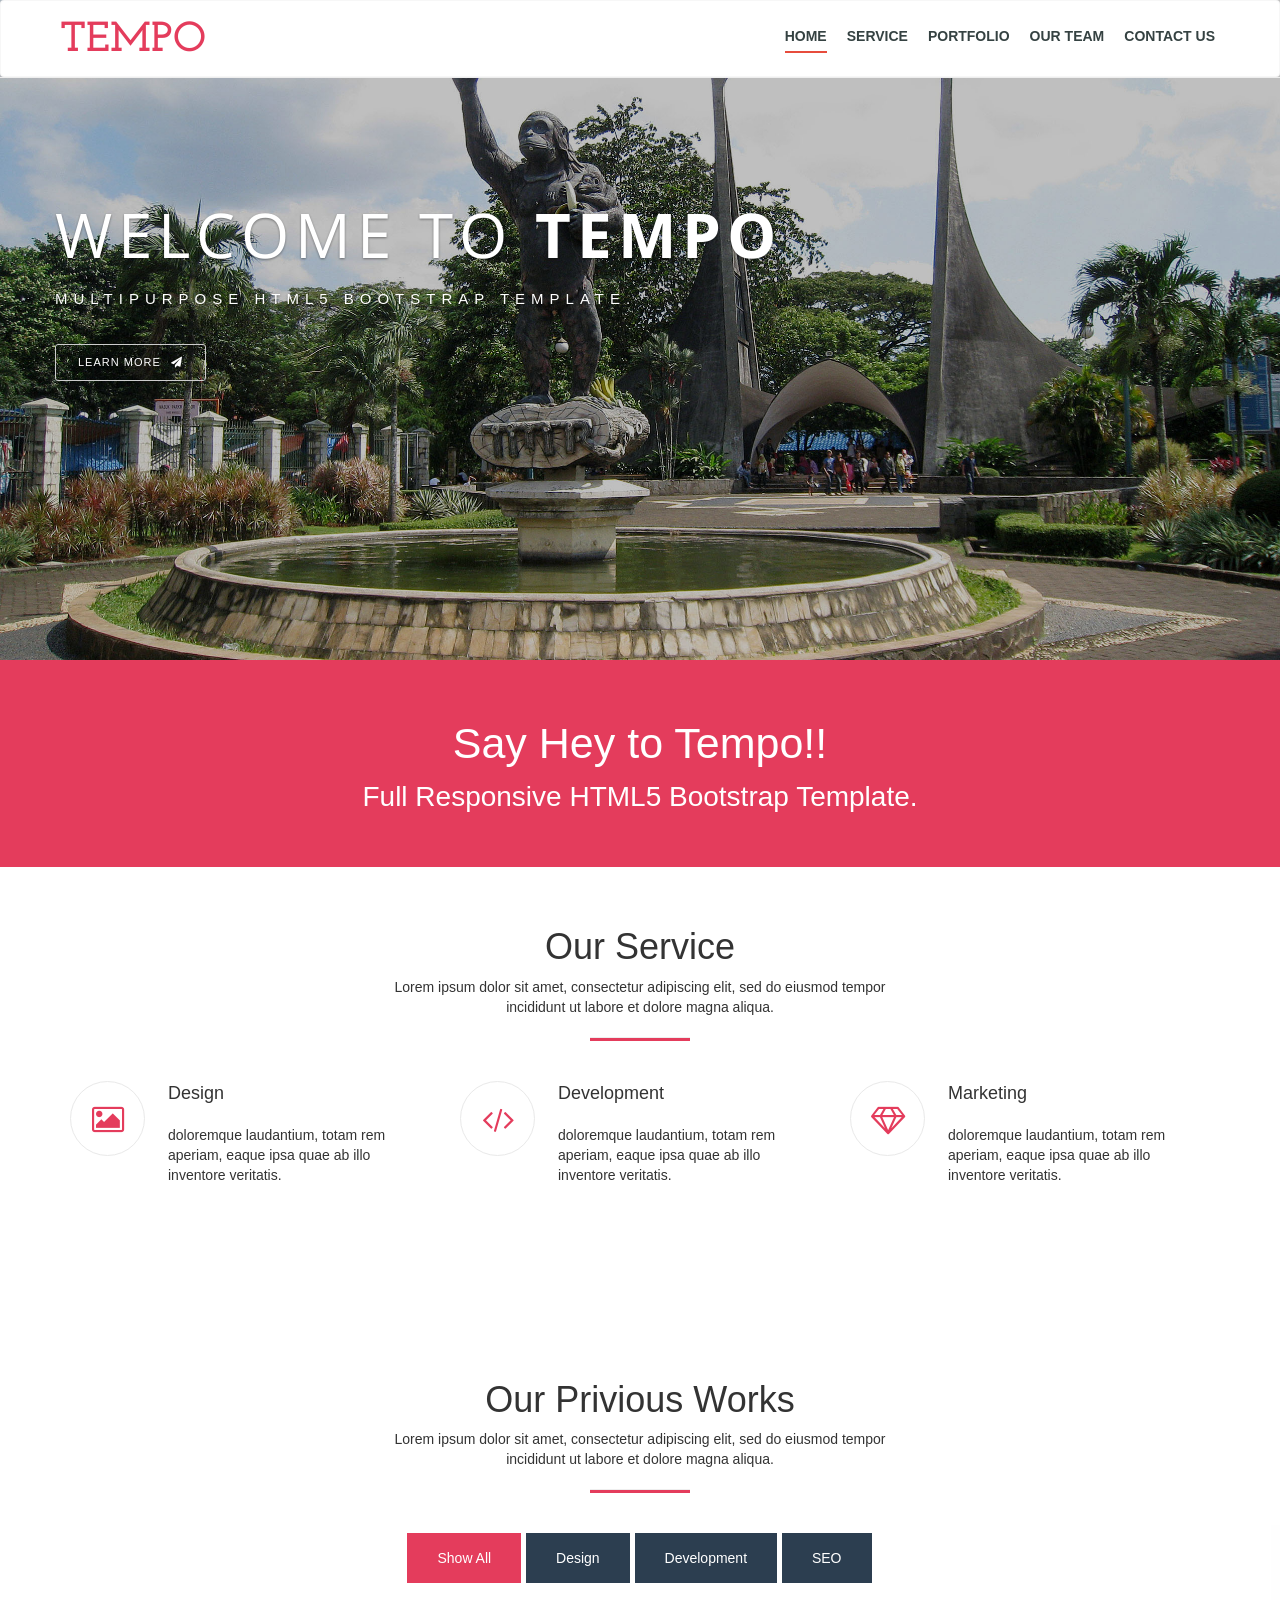
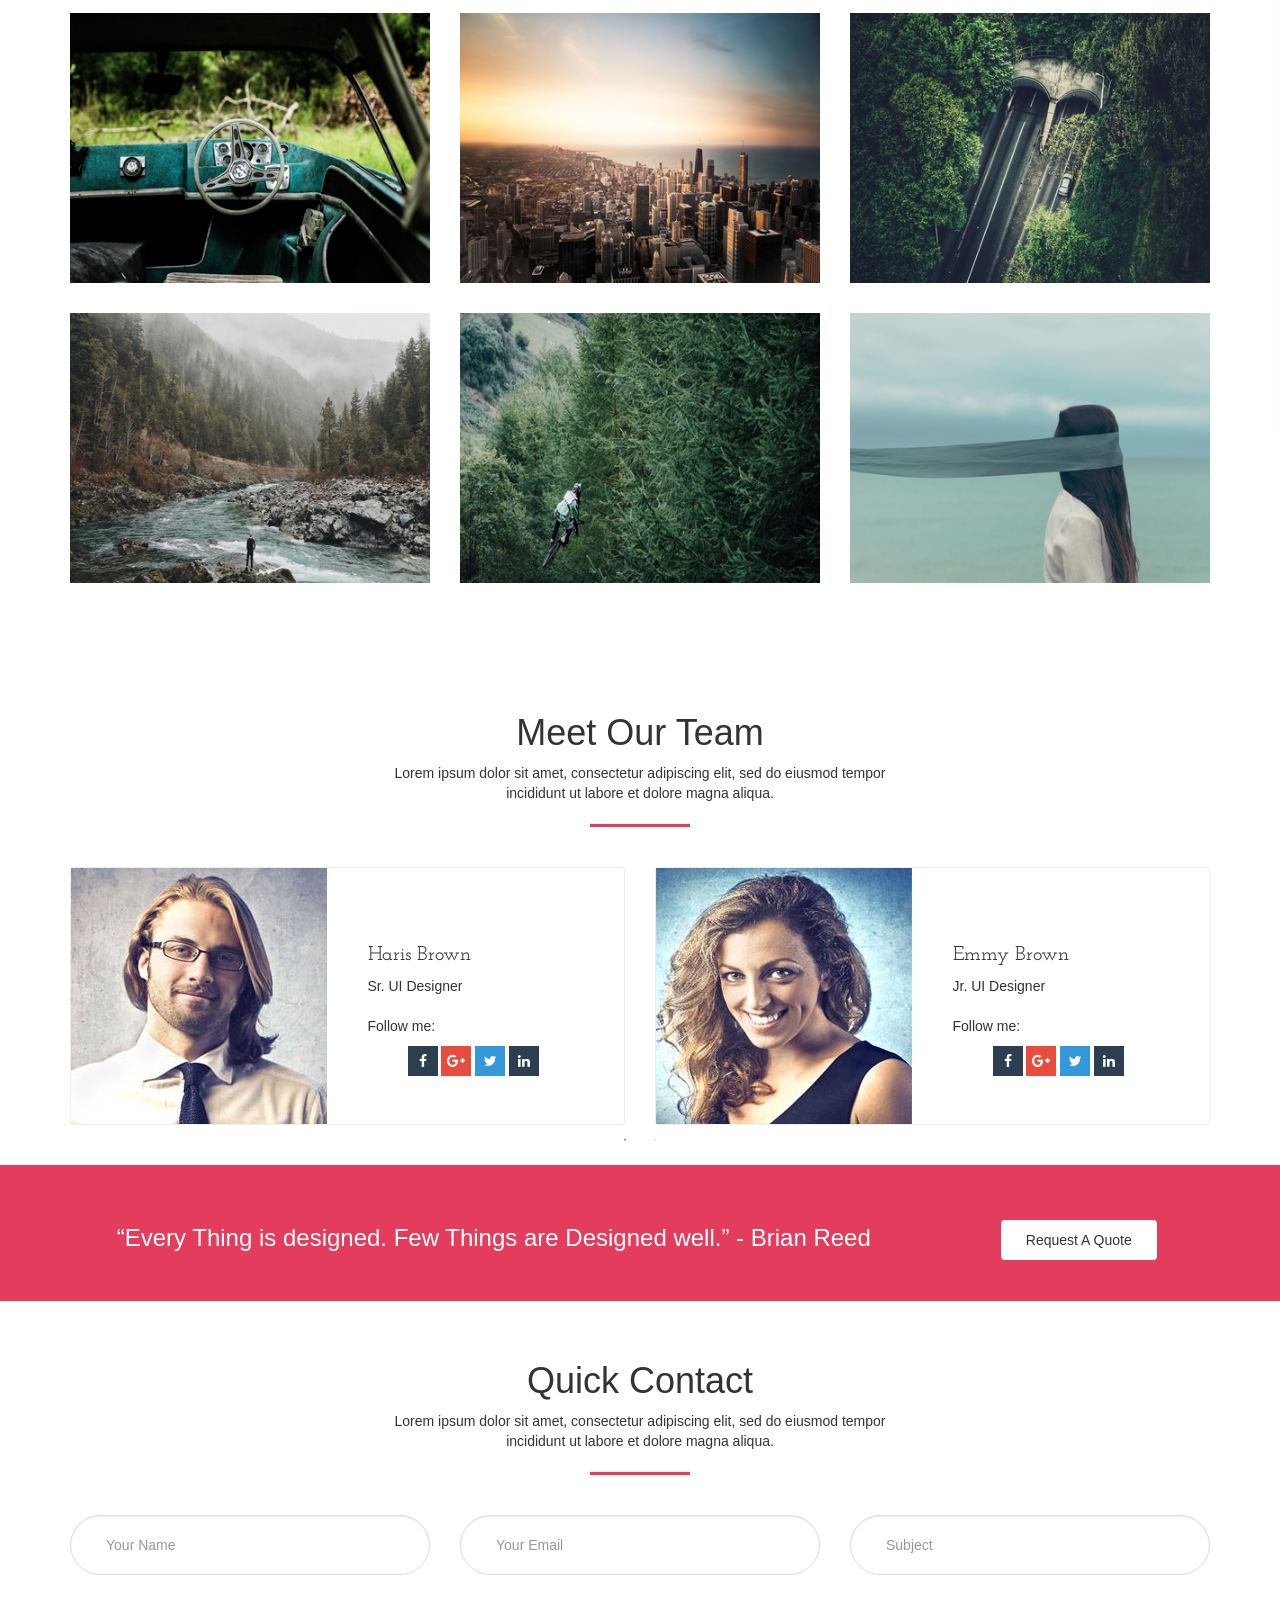
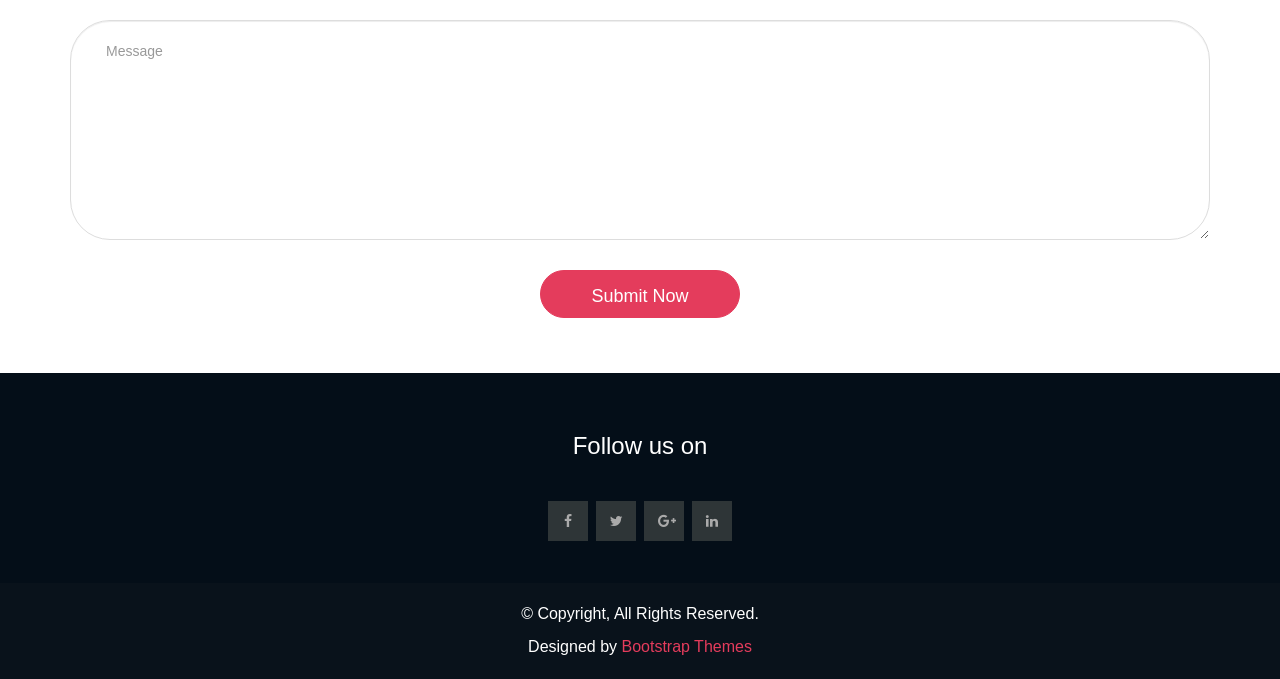
==== assets/tempo/index.html @ b0439528 "nambah banyak" ====
<!DOCTYPE html>
<html lang="en" class=" js no-touch">
<head>
  <title>Tempo | HTML5 Responsive Bootstrap Template</title>
  <meta charset="utf-8">
  <meta name="viewport" content="width=device-width, initial-scale=1">
  <link rel="stylesheet" href="css/bootstrap.min.css">
  <link rel="stylesheet" type="text/css" href="css/font-awesome.min.css">
  <link href='https://fonts.googleapis.com/css?family=Open+Sans:300,600|Raleway:600,300|Josefin+Slab:400,700,600italic,600,400italic' rel='stylesheet' type='text/css'>
  <link rel="stylesheet" type="text/css" href="css/slick-team-slider.css"/>
  <link rel="stylesheet" type="text/css" href="css/style.css">
  <!-- =======================================================
        Theme Name: Tempo
        Theme URL: https://bootstrapmade.com/tempo-free-onepage-bootstrap-theme/
        Author: BootstrapMade.com
        Author URL: https://bootstrapmade.com
    ======================================================= -->
</head>
<body>
	<!--HEADER START-->
	<div class="main-navigation navbar-fixed-top">
		<nav class="navbar navbar-default">
			<div class="container">
			<div class="navbar-header">
			  <button type="button" class="navbar-toggle" data-toggle="collapse" data-target="#myNavbar">
			    <span class="icon-bar"></span>
			    <span class="icon-bar"></span>
			    <span class="icon-bar"></span>
			  </button>
			  <a class="navbar-brand" href="index.html">Tempo</a>
			</div>
			<div class="collapse navbar-collapse" id="myNavbar">
			  <ul class="nav navbar-nav navbar-right">
			    <li class="active"><a href="#banner">Home</a></li>
			    <li><a href="#service">Service</a></li>
			    <li><a href="#portfolio">Portfolio</a></li>
			    <li><a href="#about">Our Team</a></li>
			    <li><a href="#contact">Contact Us</a></li>
			  </ul>
			</div>
		  </div>
		</nav>
	</div>
	<!--HEADER END-->

	<!--BANNER START-->
	<div id="banner" class="section-padding">
		<div class="container">
			<div class="row">
				<div class="jumbotron">
				  <h1 class="small">Welcome To <span class="bold">Tempo</span></h1>
				  <p class="big">Multipurpose HTML5 Bootstrap template.</p>
				  <a href="#" class="btn btn-banner">Learn More<i class="fa fa-send"></i></a>
				</div>
			</div>
		</div>
	</div>
	<!--BANNER END-->

	<!--CTA1 START-->
	<div class="cta-1">
		<div class="container">
			<div class="row text-center white">
				<h1 class="cta-title">Say Hey to Tempo!!</h1>
				<p class="cta-sub-title">Full Responsive HTML5 Bootstrap Template.</p>
			</div>
		</div>
	</div>
	<!--CTA1 END-->

	<!--SERVICE START-->
	<div id="service" class="section-padding">
		<div class="container">
			<div class="row">
				<div class="page-title text-center">
					<h1>Our Service</h1>
					<p>Lorem ipsum dolor sit amet, consectetur adipiscing elit, sed do eiusmod tempor <br>incididunt ut labore et dolore magna aliqua. </p>
					<hr class="pg-titl-bdr-btm"></hr>
				</div>
				<div class="col-md-4">
					<div class="service-box">
						<div class="service-icon"><i class="fa fa-picture-o"></i></div>
						<div class="service-text">
							<h3>Design</h3>
							<p> doloremque laudantium, totam rem aperiam, eaque ipsa quae ab illo inventore veritatis.</p>
						</div>
					</div>
				</div>
				<div class="col-md-4">
					<div class="service-box">
						<div class="service-icon"><i class="fa fa fa-code"></i></div>
						<div class="service-text">
							<h3>Development</h3>
							<p> doloremque laudantium, totam rem aperiam, eaque ipsa quae ab illo inventore veritatis.</p>
						</div>
					</div>
				</div>
				<div class="col-md-4">
					<div class="service-box">
						<div class="service-icon"><i class="fa fa-diamond"></i></div>
						<div class="service-text">
							<h3>Marketing</h3>
							<p> doloremque laudantium, totam rem aperiam, eaque ipsa quae ab illo inventore veritatis.</p>
						</div>
					</div>
				</div>
			</div>
		</div>
	</div>
	<!--SERVICE END-->

	<!--PORTFOLIO START-->
	<div id="portfolio" class="section-padding">
		<div class="container">
			<div class="row">
				<div class="page-title text-center">
					<h1>Our Privious Works</h1>
					<p>Lorem ipsum dolor sit amet, consectetur adipiscing elit, sed do eiusmod tempor <br>incididunt ut labore et dolore magna aliqua. </p>
					<hr class="pg-titl-bdr-btm"></hr>
				</div>
				<div class="port-sec">
					<div class="col-md-12 fil-btn text-center">
							<div class="filter wrk-title active" data-filter="all">Show All</div>
							<div class="filter wrk-title" data-filter=".category-1">Design</div>
							<div class="filter wrk-title" data-filter=".category-2">Development</div>
							<div class="filter wrk-title lst-cld" data-filter=".category-3">SEO</div>
					</div>
					<div id="Container">
								<div class="filimg mix category-1 category-3 col-md-4 col-sm-4 col-xs-12" data-myorder="2">
									<img src="img/fea1.jpg" class="img-responsive"> 
								</div>
								<div class="filimg mix category-2 col-md-4 col-sm-4 col-xs-12" data-myorder="4">
									<img src="img/fea2.jpg" class="img-responsive">
								</div>
								<div class="filimg mix category-1 col-md-4 col-sm-4 col-xs-12" data-myorder="1">
									<img src="img/fea3.jpg" class="img-responsive">								</div>
								<div class="filimg mix category-2 category-3 col-md-4 col-sm-4 col-xs-12" data-myorder="8">
									<img src="img/fea4.jpg" class="img-responsive">								</div>
								<div class="filimg mix category-2 col-md-4 col-sm-4 col-xs-12" data-myorder="8">
									<img src="img/fea5.jpg" class="img-responsive">
								</div>
								<div class="filimg mix category-2 category-3 col-md-4 col-sm-4 col-xs-12" data-myorder="8">
									<img src="img/fea6.jpg" class="img-responsive">
								</div>
					</div>
				</div>
			</div>
		</div>
	</div>
	<!--PORTFOLIO END-->

	<!--TEAM START-->
	<div id="about" class="section-padding">
		<div class="container">
			<div class="row">
				<div class="page-title text-center">
					<h1>Meet Our Team</h1>
					<p>Lorem ipsum dolor sit amet, consectetur adipiscing elit, sed do eiusmod tempor <br>incididunt ut labore et dolore magna aliqua. </p>
					<hr class="pg-titl-bdr-btm"></hr>
				</div>
				<div class="autoplay">
					<div class="col-md-6">
						<div class="team-info">
							<div class="img-sec">
								<img src="img/agent1.jpg" class="img-responsive">
							</div>
							<div class="fig-caption">
								<h3>Haris Brown</h3>
								<p class="marb-20">Sr. UI Designer</p>
								<p>Follow me:</p>
								<ul class="team-social">
									<li class="bgblue-dark"><a href="#"><i class="fa fa-facebook"></i></a></li>
								    <li class="bgred"><a href="#"><i class="fa fa-google-plus"></i></a></li>
								    <li class="bgblue-light"><a href="#"><i class="fa fa-twitter"></i></a></li>
								    <li class="bgblue-dark"><a href="#"><i class="fa fa-linkedin"></i></a></li>
								</ul>
							</div>
						</div>
					</div>
					<div class="col-md-6">
						<div class="team-info">
							<div class="img-sec">
								<img src="img/agent2.jpg" class="img-responsive">
							</div>
							<div class="fig-caption">
								<h3>Emmy Brown</h3>
								<p class="marb-20">Jr. UI Designer</p>
								<p>Follow me:</p>
								<ul class="team-social">
									<li class="blue-dark"><a href="#"><i class="fa fa-facebook"></i></a></li>
								    <li class="red"><a href="#"><i class="fa fa-google-plus"></i></a></li>
								    <li class="blue-light"><a href="#"><i class="fa fa-twitter"></i></a></li>
								    <li class="blue-dark"><a href="#"><i class="fa fa-linkedin"></i></a></li>
								</ul>
							</div>
						</div>
					</div>
					<div class="col-md-6">
						<div class="team-info">
							<div class="img-sec">
								<img src="img/agent3.jpg" class="img-responsive">
							</div>
							<div class="fig-caption">
								<h3>Iain Dante</h3>
								<p class="marb-20">Jr. UI Designer</p>
								<p>Follow me:</p>
								<ul class="team-social">
									<li class="blue-dark"><a href="#"><i class="fa fa-facebook"></i></a></li>
								    <li class="red"><a href="#"><i class="fa fa-google-plus"></i></a></li>
								    <li class="blue-light"><a href="#"><i class="fa fa-twitter"></i></a></li>
								    <li class="blue-dark"><a href="#"><i class="fa fa-linkedin"></i></a></li>
								</ul>
							</div>
						</div>
					</div>
					<div class="col-md-6">
						<div class="team-info">
							<div class="img-sec">
								<img src="img/agent4.jpg" class="img-responsive">
							</div>
							<div class="fig-caption">
								<h3>Kate Haris</h3>
								<p class="marb-20">Jr. UI Designer</p>
								<p>Follow me:</p>
								<ul class="team-social">
									<li class="blue-dark"><a href="#"><i class="fa fa-facebook"></i></a></li>
								    <li class="red"><a href="#"><i class="fa fa-google-plus"></i></a></li>
								    <li class="blue-light"><a href="#"><i class="fa fa-twitter"></i></a></li>
								    <li class="blue-dark"><a href="#"><i class="fa fa-linkedin"></i></a></li>
								</ul>
							</div>
						</div>
					</div>
				</div>
			</div>
		</div>
	</div>
	<!--TEAM END-->
    
	<!--CTA2 START-->
	<div class="cta2">
		<div class="container">
			<div class="row white text-center">
				<h3 class="wd75 fnt-24">“Every Thing is designed. Few Things are Designed well.” - Brian Reed</h3>
				<p class="cta-sub-title"></p>
				<a href="#" class="btn btn-default">Request A Quote</a>
			</div>
		</div>
	</div>
	<!--CTA2 END-->

	<!--CONTACT START-->
	<div id="contact" class="section-padding">
		<div class="container">
			<div class="row">
				<div class="page-title text-center">
					<h1>Quick Contact</h1>
					<p>Lorem ipsum dolor sit amet, consectetur adipiscing elit, sed do eiusmod tempor <br>incididunt ut labore et dolore magna aliqua. </p>
					<hr class="pg-titl-bdr-btm"></hr>
				</div>
                <div id="sendmessage">Your message has been sent. Thank you!</div>
                <div id="errormessage"></div>
                
				<div class="form-sec">
                	<form action="" method="post" role="form" class="contactForm">
                    	<div class="col-md-4 form-group">
                            <input type="text" name="name" class="form-control text-field-box" id="name" placeholder="Your Name" data-rule="minlen:4" data-msg="Please enter at least 4 chars" />
                            <div class="validation"></div>
                        </div>
                        <div class="col-md-4 form-group">
                            <input type="email" class="form-control text-field-box" name="email" id="email" placeholder="Your Email" data-rule="email" data-msg="Please enter a valid email" />
                            <div class="validation"></div>
                        </div>
                        <div class="col-md-4 form-group">
                            <input type="text" class="form-control text-field-box" name="subject" id="subject" placeholder="Subject" data-rule="minlen:4" data-msg="Please enter at least 8 chars of subject" />
                            <div class="validation"></div>
                        </div>
                        <div class="col-md-12 form-group">
                            <textarea class="form-control text-field-box" name="message" rows="5" data-rule="required" data-msg="Please write something for us" placeholder="Message"></textarea>
                            <div class="validation"></div>
            
                            <button class="button-medium" id="contact-submit" type="submit" name="contact">Submit Now</button>
                        </div>
                    </form>
                </div>
			</div>
		</div>
	</div>
	<!--CONTACT END-->

	<!--FOOTER START-->
	<footer class="footer section-padding">
		<div class="container">
			<div class="row">
				<div style="visibility: visible; animation-name: zoomIn;" class="col-sm-12 text-center wow zoomIn">
					<h3>Follow us on</h3>
					<div class="footer_social">
						<ul>
							<li><a class="f_facebook" href="#"><i class="fa fa-facebook"></i></a></li>
							<li><a class="f_twitter" href="#"><i class="fa fa-twitter"></i></a></li>
							<li><a class="f_google" href="#"><i class="fa fa-google-plus"></i></a></li>
							<li><a class="f_linkedin" href="#"><i class="fa fa-linkedin"></i></a></li>
						</ul>
					</div>																
				</div><!--- END COL -->
			</div><!--- END ROW -->
		</div><!--- END CONTAINER -->
	</footer>
	<!--FOOTER END-->
	<div class="footer-bottom">
		<div class="container">
			<div style="visibility: visible; animation-name: zoomIn;" class="col-md-12 text-center wow zoomIn">
				<div class="footer_copyright">
					<p> © Copyright, All Rights Reserved.</p>					
					<div class="credits">
                        <!-- 
                            All the links in the footer should remain intact. 
                            You can delete the links only if you purchased the pro version.
                            Licensing information: https://bootstrapmade.com/license/
                            Purchase the pro version with working PHP/AJAX contact form: https://bootstrapmade.com/buy/?theme=Tempo
                        -->
                        Designed by <a href="https://bootstrapmade.com/">Bootstrap Themes</a>
                    </div>
				</div>
			</div>
		</div>
	</div>
  	<script src="js/jquery.min.js"></script>
  	<script src="js/jquery.easing.min.js"></script>
  	<script src="js/bootstrap.min.js"></script>
  	<script src="js/jquery.mixitup.js" type="text/javascript"></script>
	<script type="text/javascript" src="js/slick.min.js"></script>
	<script type="text/javascript" src="js/custom.js"></script>
    <script src="contactform/contactform.js"></script>
    
</body>
</html>
---- assets/tempo/css/style.css ----
/*
    Theme Name: Tempo
    Theme URL: https://bootstrapmade.com/tempo-free-onepage-bootstrap-theme/
    Author: BootstrapMade.com
    Author URL: https://bootstrapmade.com
*/

/**************************************
link & button
**************************************/
.white
{
	color:#fff !important;
}
h1.cta-title
{
	font-size: 43px;
}
h1
{
	font-size: 36px;
}
/**************************************
Header
**************************************/
.section-padding
{
	padding: 40px 0px;
}
.main-navigation
{
    border-bottom: 1px solid #eee;
}
.navbar-default {
    background-color: #fff;
    border-color: rgba(231, 231, 231, 0.33);
    padding: 20px 0px;
}

.navbar-default .navbar-nav > .active > a, .navbar-default .navbar-nav > .active > a:focus, .navbar-default .navbar-nav > .active > a:hover {
    color: #354242;
    background-color: #fff;
}
.navbar-nav {
    padding-top: 5px;
}

.navbar-default .navbar-nav > .active > a,.navbar-default .navbar-nav > li > a:hover, .navbar-default .navbar-nav > li > a:focus
{
	border-bottom: 2px solid #E74C3C;
    outline: none;
}
.navbar {
	min-height: inherit;
	margin-bottom: 0px;
}
.navbar-brand {
	height: inherit;
	font-family: 'Josefin Slab', serif;
	font-weight: 700;
	text-transform: uppercase;
	padding: 5px;
    font-size: 42px;
    margin-top: 5px;
}

.navbar-default .navbar-brand {
    color: #e43c5c;
}

.navbar-default .navbar-nav > li > a {
	color: #354242;
	font-weight: 600;
	text-transform: uppercase;
	margin: 0px 10px;
	padding-bottom: 5px;
	font-size: 14px;
}
.nav > li > a
{
	padding: 0px;
}
.jumbotron
{
    background-color: transparent;
    padding-top: 150px;
}

.jumbotron2
{
    background-color: transparent;
    padding-top: 100px;
}

.jumbotron p.big
{
    line-height: 21px;
    border-width: 0px;
    margin: 0px;
    padding: 0px;
    letter-spacing: 6px;
    font-size: 15px;
    color: #fff;
    text-transform: uppercase;
    font-weight: 400;
    color: #ffffff;
    -webkit-filter: drop-shadow(0 1px 1px rgba(0, 0, 0, 0.4));
    -moz-filter: drop-shadow(0 1px 1px rgba(0, 0, 0, 0.4));
    -ms-filter: drop-shadow(0 1px 1px rgba(0, 0, 0, 0.4));
    filter: drop-shadow(0 1px 1px rgba(0, 0, 0, 0.4));
    padding-top: 10px;
}
a.btn-banner {
    border: 1px solid #cdcdcd;
    padding: 12px 22px;
    line-height: 0px;
    border-radius: 3px;
    font-family: 'Montserrat', sans-serif;
    font-weight: 400;
    font-size: 11px;
    text-transform: uppercase;
    color: #ffffff;
    letter-spacing: 1px;
    display: inline-block;
    margin-top: 35px;
}
a.btn-banner i
{
    padding-left: 10px;
}
a.btn-banner:hover, a.btn-banner:focus
{
    background-color: #e43c5c;
    color: #fff;
    border-color: #E74C3C;
    display: inline-block;
}
.bold
{
    font-weight: bold;
}
.bor-btm
{
    width: 100px;
    height: 1px;
    background-color: #ddd;
    margin-bottom: 85px;
}
.jumbotron h1.small
{
    line-height: 88px;
    border-width: 0px;
    margin: 0px;
    padding: 0px;
    font-family: 'Open Sans', sans-serif;
    font-size: 62px;
    letter-spacing: 6px;
    text-transform: uppercase;
    font-weight: 400;
    color: #ffffff;
    -webkit-filter: drop-shadow(0 1px 1px rgba(0, 0, 0, 0.4));
    -moz-filter: drop-shadow(0 1px 1px rgba(0, 0, 0, 0.4));
    -ms-filter: drop-shadow(0 1px 1px rgba(0, 0, 0, 0.4));
    filter: drop-shadow(0 1px 1px rgba(0, 0, 0, 0.4));
}
.container .jumbotron, .container-fluid .jumbotron {
    padding-right: 60px;
    padding-left: 0px;
}
.bgblue-dark
{
    background-color: #2C3E50;
}
.bgblue-light
{
    background-color: #3498DB;
}
.bgred
{
    background-color: #E74C3C;
}
.wrk-title
{
    cursor: pointer;
}
.cta-1, .cta2
{
	background-color: #e43c5c;
	padding: 40px 0px;
}
p.cta-sub-title
{
	font-size: 28px;
}
.pg-titl-bdr-btm
{
	width: 100px;
	height: 3px;
	background-color: #e43c5c;
}
.service-box {
    margin: 0 0 60px;
    display: inline-block;
}
.service-box .service-icon {
    width: 75px;
    height: 75px;
    border-radius: 50px;
    overflow: hidden;
    border: 1px solid #e9e9e9;
    line-height: 75px;
    text-align: center;
    color: #e43c5c;
    font-size: 30px;
    margin-right: 23px;
    float: left;
    -webkit-transition: all 0.5s ease 0s;
    -moz-transition: all 0.5s ease 0s;
    -ms-transition: all 0.5s ease 0s;
    transition: all 0.5s ease 0s;
}
.service-box .service-text {
    width: 70%;
    float: left;
    margin-bottom: 20px;
}
.service-box .service-text h3 {
    margin: 0 0 20px 0;
    padding: 0 0 0 0;
    font-size: 18px;
    line-height: 24px;
    color: #333333;
    font-weight: 400;
    -webkit-transition: all 0.5s ease 0s;
    -moz-transition: all 0.5s ease 0s;
    -ms-transition: all 0.5s ease 0s;
    transition: all 0.5s ease 0s;
}
.page-title
{
	margin-bottom: 40px;
}
#portfolio
{
	background-color: RGBA(236, 240, 241, 0.04);
}
#Container .mix{
	display: none;
}
.fil-btn
{
	margin-bottom: 30px;
}
.filter
{
	background-color: #2C3E50;
	color: #fff;
	padding: 15px 30px;
	border-right: 1px solid #fff;
	display: inline-block;
	position: relative;
}
.filimg
{
	margin-bottom: 30px;
}
.fil-btn .active
{
	background-color: #e43c5c;
}
.img-sec, .fig-caption
{
	width: 50%;
	float: left;
}
.team-info
{
	border: 1px solid rgba(204, 204, 204, 0.33);
	float: left;
	width: 100%;
	border-radius: 3px;
}
.fig-caption
{
	padding: 56px 20px 0px;
}
.fig-caption h3
{
	font-size: 20px;
	font-family: 'Josefin Slab', serif;
}
.fig-caption p
{
	font-size: 14px;
}
.team-social li
{
	display: inline-block;
}
.team-social li
{
	width: 30px;
	height: 30px;
	line-height: 30px;
	text-align: center;
}
.team-social li a
{
	color: #fff;
}
.blue-light{
	background-color: #3498DB;
}
.blue-dark
{
	background-color: #2C3E50;
}
.red
{
	background-color: #E74C3C;
}
.marb-20
{
	margin-bottom: 20px;
}
.wd75
{
	width: 75%;
	float: left;
}
.cta2 a
{
margin-top: 5px;
}
.fnt-24
{
	font-size: 24px;
}

/* Contact Form */ 
.text-field-box {
    background: #fff;
    border: 1px solid #ddd;
    border-radius: 40px;
    height: 60px;
    line-height: 60px;
    text-align: left;
    color: #666;
    font-size: 14px;
    padding: 0 35px;
    margin-bottom: 30px;
    width: 100%;
    outline: none;
    appearance: none;
    -webkit-appearance: none;
}
.form-sec textarea {
    height: 220px;
}

.validation {
    color: red;
    display:none;
    margin: 0 0 20px;
    font-weight:400;
    font-size:13px;
}

#sendmessage {
    color: green;
    border:1px solid green;
    display:none;
    text-align:center;
    padding:15px;
    font-weight:600;
    margin-bottom:15px;
}

#errormessage {
    color: red;
    display:none;
    border:1px solid red;
    text-align:center;
    padding:15px;
    font-weight:600;
    margin-bottom:15px;
}

#sendmessage.show, #errormessage.show, .show {
	display:block;
}

.button-medium {
    background: #e43c5c;
    border-radius: 40px;
    color: #ffffff;
    cursor: pointer;
    display: block;
    font-family: "Montserrat", sans-serif;
    font-size: 18px;
    font-weight: 400;
    height: 48px;
    line-height: 48px;
    margin: 0 auto;
    overflow: hidden;
    text-align: center;
    width: 200px;
    -webkit-appearance: none;
    -moz-appearance: none;
    appearance: none;
    border: 1px solid #e43c5c;
    box-shadow: none;
    outline: none;
    -webkit-transition: all 0.5s ease 0s;
    -moz-transition: all 0.5s ease 0s;
    -ms-transition: all 0.5s ease 0s;
    transition: all 0.5s ease 0s;
}
.footer {
    background-color: #040E18;
}
.footer h3 {
    color: #fff;
    padding-bottom: 30px;
}
.footer_social ul {
    list-style: outside none none;
    margin: 0;
    padding: 0;
}
.footer_social ul li {
    margin: 2px;
    display: inline-block;
}
.footer_social ul li a {
    background: #2e3537 none repeat scroll 0 0;
    border: 1px solid #2e3537;
    box-shadow: 0 0 0 7px transparent;
    color: #aaa;
    display: block;
    font-size: 14px;
    height: 40px;
    line-height: 21px;
    padding: 9px 13px;
    -webkit-transition: all 0.4s ease 0s;
    transition: all 0.4s ease 0s;
    width: 40px;
}
.footer-bottom {
    background: #09121B;
    padding: 20px 0;
}
.footer_copyright {
    color: #fff;
    font-size: 16px;
    margin-bottom: 0;
}
.footer_copyright a {
    color: #e43c5c;
}
#banner
{
    background: url('../img/banner-bg.jpg') no-repeat;
    background-size: cover;
    min-height: 660px;
}
.cta2 .btn-default,.cta2 .btn-default:hover,.cta2 .btn-default:focus
{
    padding: 10px 25px;
    background-color: #fff;
    border: 0px;
}
/**************************************
cta
**************************************/
/** media queries**/
@media (min-width: 480px) and (max-width: 1023px) {
    .img-sec, .fig-caption {
    width: 100%;
    float: left;
}
.fig-caption {
    padding: 56px 20px 20px;
}
}
@media (min-width: 451px) and (max-width: 768px) {
.filter {
    padding: 5px 18px;
    margin-bottom: 3px;
}
.wd75
{
    width: 100%;
}
.fig-caption {
    padding: 56px 20px 20px;
}
}
@media (min-width: 301px) and (max-width: 450px) {
.filter {
    padding: 3px 14px;
    margin-bottom: 3px;
}
.jumbotron
{
    padding-right: 30px;
    padding-left: 30px;
}
.fig-caption {
    padding: 13px 20px 0px;
}
.team-social li {
    width: 20px;
    height: 20px;
    line-height: 20px;
    text-align: center;
}
.fig-caption h3 {
    font-size: 19px;
    font-family: 'Josefin Slab', serif;
}
.wd75
{
    width: 100%;
}
.service-box .service-text h3
{
    padding-top: 15px;
}
.jumbotron h1.small {
    font-size: 44px;
}
h1.cta-title {
    font-size: 30px;
}
p.cta-sub-title {
    font-size: 20px;
}
.button-medium {
    font-size: 15px;
    height: 40px;
    line-height: 40px;
    width: 150px;
}
.jumbotron
{
    padding: 90px 0px 0px 20px !important;
}
}
.footer_copyright a
{
    text-decoration: none;
}
@media (min-width: 100px) and (max-width: 300px) {
.filter {
    padding: 3px 14px;
    margin-bottom: 3px;
}
.img-sec, .fig-caption {
    width: 100%;
    float: left;
}
.fig-caption {
    padding: 56px 20px 20px;
}
.jumbotron h1.small {
    font-size: 44px;
}
h1.cta-title {
    font-size: 30px;
}
p.cta-sub-title {
    font-size: 20px;
}
.button-medium {
    font-size: 15px;
    height: 40px;
    line-height: 40px;
    width: 150px;
}
.jumbotron
{
    padding: 90px 0px 0px 20px !important;
}
.service-box .service-text h3 {
    padding-top: 15px;
}
.navbar-default .navbar-nav > .active > a, .navbar-default .navbar-nav > li > a{
    text-align: center;
}
}
@media (min-width: 300px) and (max-width: 768px) {
.navbar-default .navbar-nav > .active > a, .navbar-default .navbar-nav > li > a{
    text-align: center;
    border: 0px;
}
.navbar-default .navbar-nav > li > a:hover
{
    border: 0px;
}
}
/**************************************
form element
**************************************/
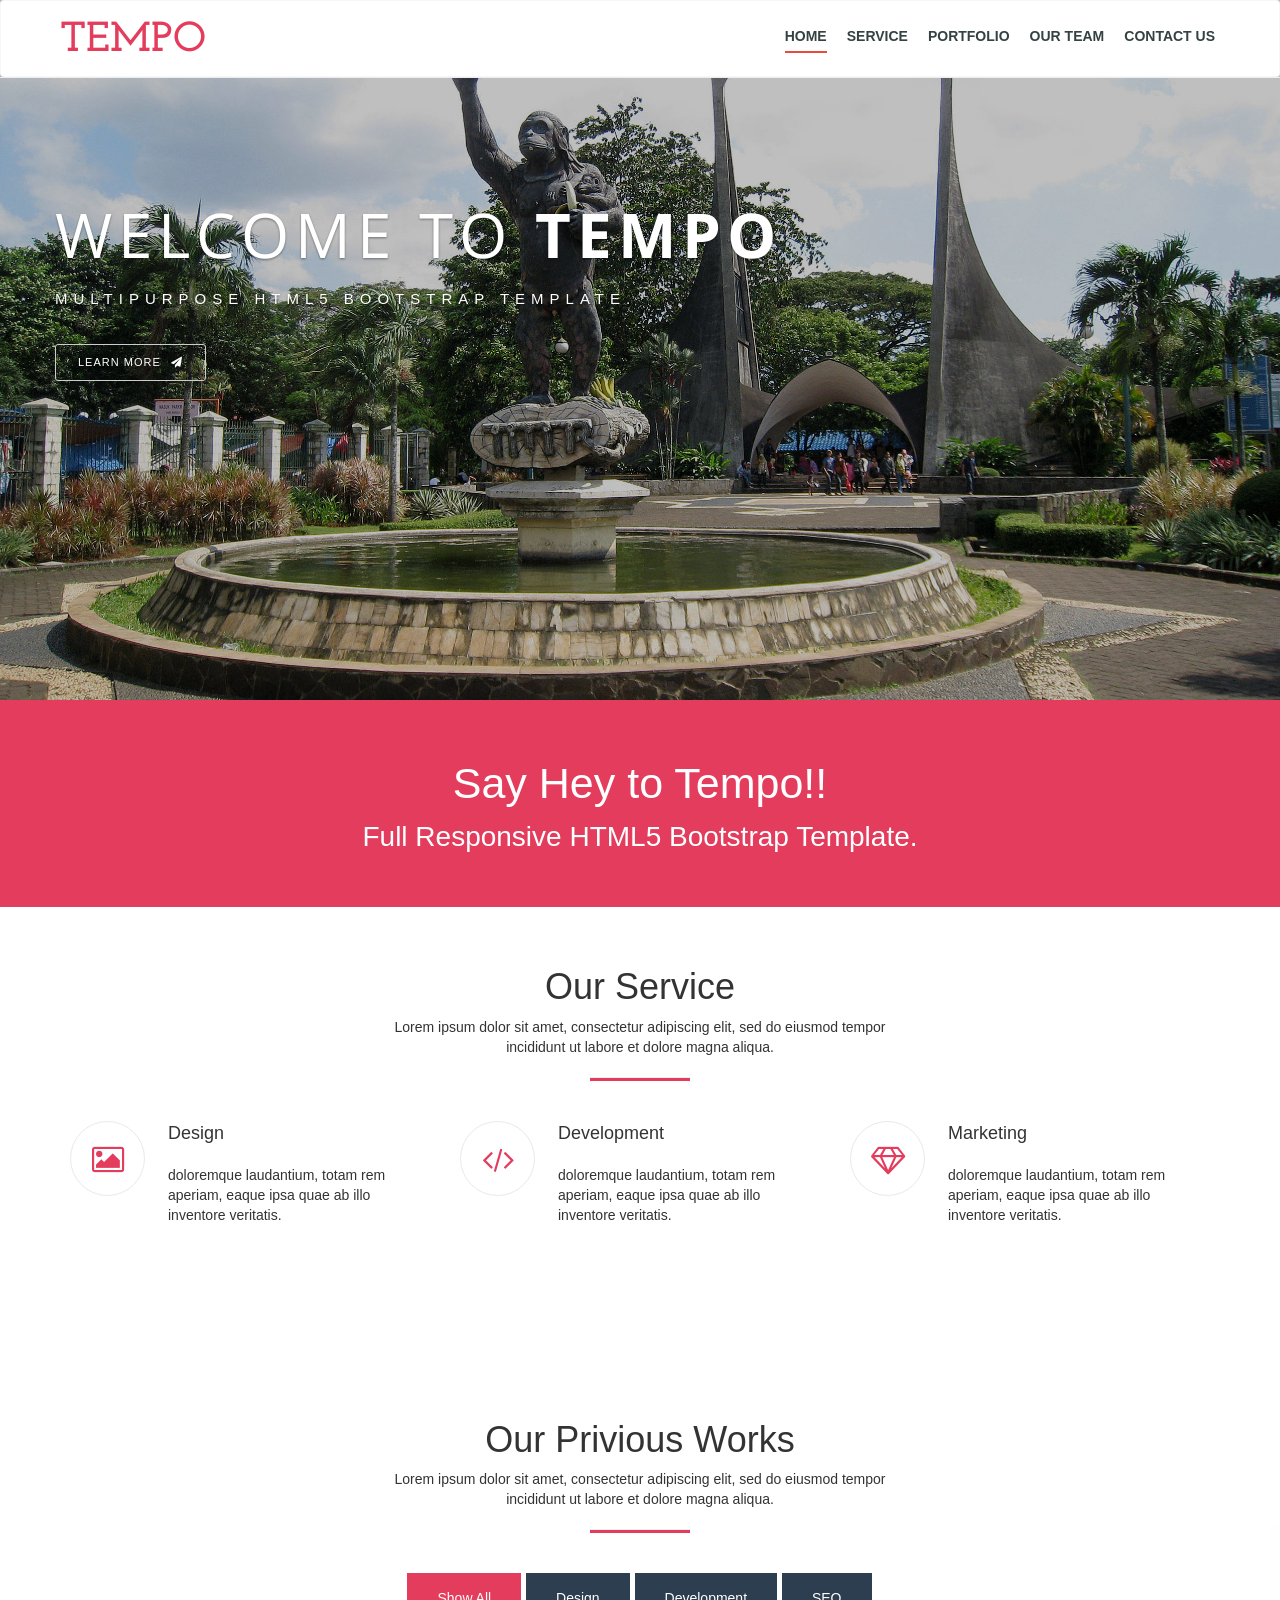
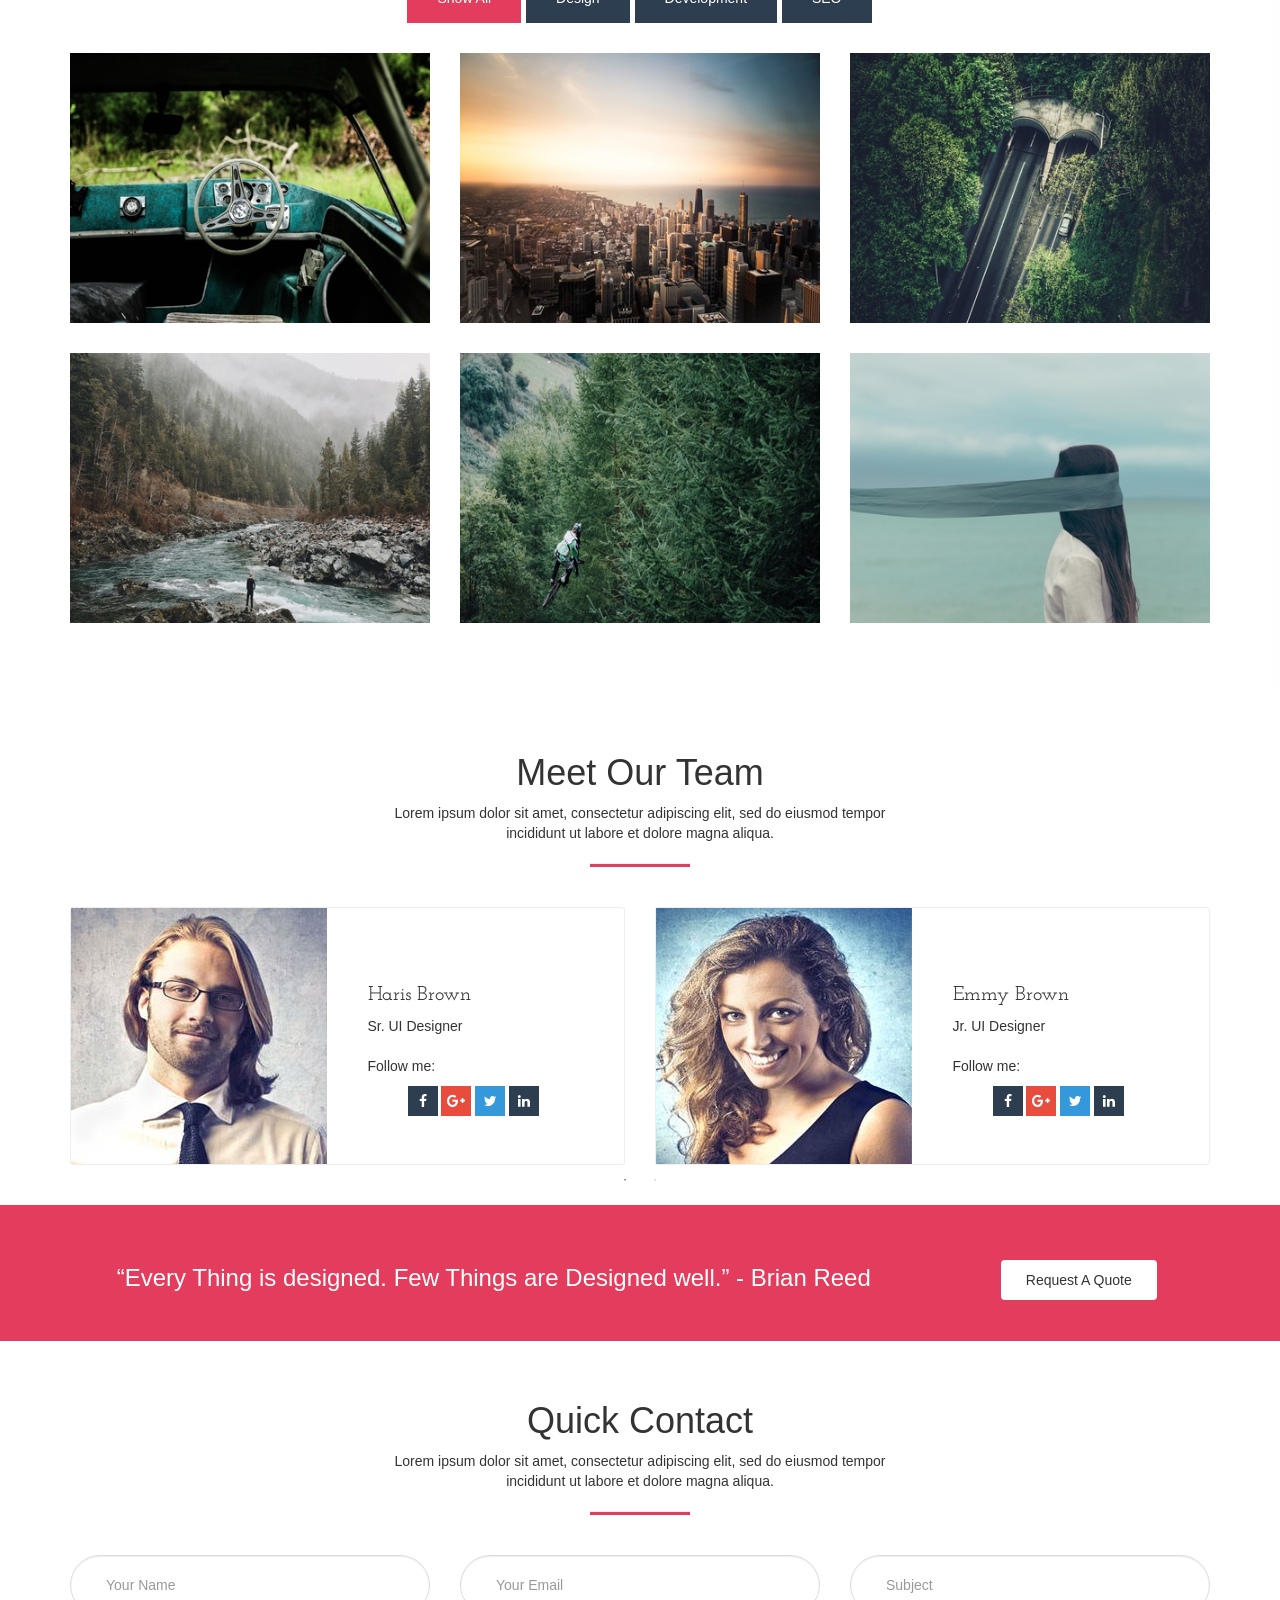
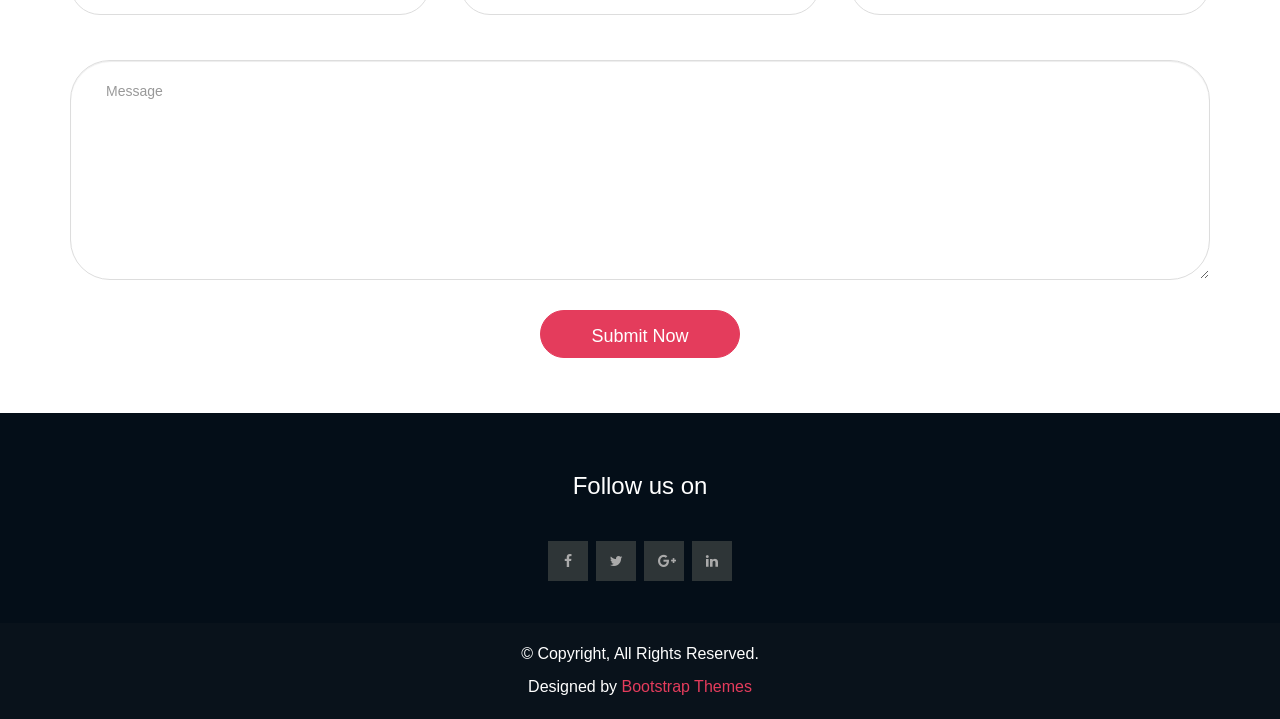
==== commit c3540897: "final release sismul ragunan" ====
--- a/assets/tempo/index.html
+++ b/assets/tempo/index.html
@@ -1,337 +1,337 @@
- <!DOCTYPE html>
-<html lang="en" class=" js no-touch">
-<head>
-  <title>Tempo | HTML5 Responsive Bootstrap Template</title>
-  <meta charset="utf-8">
-  <meta name="viewport" content="width=device-width, initial-scale=1">
-  <link rel="stylesheet" href="css/bootstrap.min.css">
-  <link rel="stylesheet" type="text/css" href="css/font-awesome.min.css">
-  <link href='https://fonts.googleapis.com/css?family=Open+Sans:300,600|Raleway:600,300|Josefin+Slab:400,700,600italic,600,400italic' rel='stylesheet' type='text/css'>
-  <link rel="stylesheet" type="text/css" href="css/slick-team-slider.css"/>
-  <link rel="stylesheet" type="text/css" href="css/style.css">
-  <!-- =======================================================
-        Theme Name: Tempo
-        Theme URL: https://bootstrapmade.com/tempo-free-onepage-bootstrap-theme/
-        Author: BootstrapMade.com
-        Author URL: https://bootstrapmade.com
-    ======================================================= -->
-</head>
-<body>
-	<!--HEADER START-->
-	<div class="main-navigation navbar-fixed-top">
-		<nav class="navbar navbar-default">
-			<div class="container">
-			<div class="navbar-header">
-			  <button type="button" class="navbar-toggle" data-toggle="collapse" data-target="#myNavbar">
-			    <span class="icon-bar"></span>
-			    <span class="icon-bar"></span>
-			    <span class="icon-bar"></span>
-			  </button>
-			  <a class="navbar-brand" href="index.html">Tempo</a>
-			</div>
-			<div class="collapse navbar-collapse" id="myNavbar">
-			  <ul class="nav navbar-nav navbar-right">
-			    <li class="active"><a href="#banner">Home</a></li>
-			    <li><a href="#service">Service</a></li>
-			    <li><a href="#portfolio">Portfolio</a></li>
-			    <li><a href="#about">Our Team</a></li>
-			    <li><a href="#contact">Contact Us</a></li>
-			  </ul>
-			</div>
-		  </div>
-		</nav>
-	</div>
-	<!--HEADER END-->
-
-	<!--BANNER START-->
-	<div id="banner" class="section-padding">
-		<div class="container">
-			<div class="row">
-				<div class="jumbotron">
-				  <h1 class="small">Welcome To <span class="bold">Tempo</span></h1>
-				  <p class="big">Multipurpose HTML5 Bootstrap template.</p>
-				  <a href="#" class="btn btn-banner">Learn More<i class="fa fa-send"></i></a>
-				</div>
-			</div>
-		</div>
-	</div>
-	<!--BANNER END-->
-
-	<!--CTA1 START-->
-	<div class="cta-1">
-		<div class="container">
-			<div class="row text-center white">
-				<h1 class="cta-title">Say Hey to Tempo!!</h1>
-				<p class="cta-sub-title">Full Responsive HTML5 Bootstrap Template.</p>
-			</div>
-		</div>
-	</div>
-	<!--CTA1 END-->
-
-	<!--SERVICE START-->
-	<div id="service" class="section-padding">
-		<div class="container">
-			<div class="row">
-				<div class="page-title text-center">
-					<h1>Our Service</h1>
-					<p>Lorem ipsum dolor sit amet, consectetur adipiscing elit, sed do eiusmod tempor <br>incididunt ut labore et dolore magna aliqua. </p>
-					<hr class="pg-titl-bdr-btm"></hr>
-				</div>
-				<div class="col-md-4">
-					<div class="service-box">
-						<div class="service-icon"><i class="fa fa-picture-o"></i></div>
-						<div class="service-text">
-							<h3>Design</h3>
-							<p> doloremque laudantium, totam rem aperiam, eaque ipsa quae ab illo inventore veritatis.</p>
-						</div>
-					</div>
-				</div>
-				<div class="col-md-4">
-					<div class="service-box">
-						<div class="service-icon"><i class="fa fa fa-code"></i></div>
-						<div class="service-text">
-							<h3>Development</h3>
-							<p> doloremque laudantium, totam rem aperiam, eaque ipsa quae ab illo inventore veritatis.</p>
-						</div>
-					</div>
-				</div>
-				<div class="col-md-4">
-					<div class="service-box">
-						<div class="service-icon"><i class="fa fa-diamond"></i></div>
-						<div class="service-text">
-							<h3>Marketing</h3>
-							<p> doloremque laudantium, totam rem aperiam, eaque ipsa quae ab illo inventore veritatis.</p>
-						</div>
-					</div>
-				</div>
-			</div>
-		</div>
-	</div>
-	<!--SERVICE END-->
-
-	<!--PORTFOLIO START-->
-	<div id="portfolio" class="section-padding">
-		<div class="container">
-			<div class="row">
-				<div class="page-title text-center">
-					<h1>Our Privious Works</h1>
-					<p>Lorem ipsum dolor sit amet, consectetur adipiscing elit, sed do eiusmod tempor <br>incididunt ut labore et dolore magna aliqua. </p>
-					<hr class="pg-titl-bdr-btm"></hr>
-				</div>
-				<div class="port-sec">
-					<div class="col-md-12 fil-btn text-center">
-							<div class="filter wrk-title active" data-filter="all">Show All</div>
-							<div class="filter wrk-title" data-filter=".category-1">Design</div>
-							<div class="filter wrk-title" data-filter=".category-2">Development</div>
-							<div class="filter wrk-title lst-cld" data-filter=".category-3">SEO</div>
-					</div>
-					<div id="Container">
-								<div class="filimg mix category-1 category-3 col-md-4 col-sm-4 col-xs-12" data-myorder="2">
-									<img src="img/fea1.jpg" class="img-responsive"> 
-								</div>
-								<div class="filimg mix category-2 col-md-4 col-sm-4 col-xs-12" data-myorder="4">
-									<img src="img/fea2.jpg" class="img-responsive">
-								</div>
-								<div class="filimg mix category-1 col-md-4 col-sm-4 col-xs-12" data-myorder="1">
-									<img src="img/fea3.jpg" class="img-responsive">								</div>
-								<div class="filimg mix category-2 category-3 col-md-4 col-sm-4 col-xs-12" data-myorder="8">
-									<img src="img/fea4.jpg" class="img-responsive">								</div>
-								<div class="filimg mix category-2 col-md-4 col-sm-4 col-xs-12" data-myorder="8">
-									<img src="img/fea5.jpg" class="img-responsive">
-								</div>
-								<div class="filimg mix category-2 category-3 col-md-4 col-sm-4 col-xs-12" data-myorder="8">
-									<img src="img/fea6.jpg" class="img-responsive">
-								</div>
-					</div>
-				</div>
-			</div>
-		</div>
-	</div>
-	<!--PORTFOLIO END-->
-
-	<!--TEAM START-->
-	<div id="about" class="section-padding">
-		<div class="container">
-			<div class="row">
-				<div class="page-title text-center">
-					<h1>Meet Our Team</h1>
-					<p>Lorem ipsum dolor sit amet, consectetur adipiscing elit, sed do eiusmod tempor <br>incididunt ut labore et dolore magna aliqua. </p>
-					<hr class="pg-titl-bdr-btm"></hr>
-				</div>
-				<div class="autoplay">
-					<div class="col-md-6">
-						<div class="team-info">
-							<div class="img-sec">
-								<img src="img/agent1.jpg" class="img-responsive">
-							</div>
-							<div class="fig-caption">
-								<h3>Haris Brown</h3>
-								<p class="marb-20">Sr. UI Designer</p>
-								<p>Follow me:</p>
-								<ul class="team-social">
-									<li class="bgblue-dark"><a href="#"><i class="fa fa-facebook"></i></a></li>
-								    <li class="bgred"><a href="#"><i class="fa fa-google-plus"></i></a></li>
-								    <li class="bgblue-light"><a href="#"><i class="fa fa-twitter"></i></a></li>
-								    <li class="bgblue-dark"><a href="#"><i class="fa fa-linkedin"></i></a></li>
-								</ul>
-							</div>
-						</div>
-					</div>
-					<div class="col-md-6">
-						<div class="team-info">
-							<div class="img-sec">
-								<img src="img/agent2.jpg" class="img-responsive">
-							</div>
-							<div class="fig-caption">
-								<h3>Emmy Brown</h3>
-								<p class="marb-20">Jr. UI Designer</p>
-								<p>Follow me:</p>
-								<ul class="team-social">
-									<li class="blue-dark"><a href="#"><i class="fa fa-facebook"></i></a></li>
-								    <li class="red"><a href="#"><i class="fa fa-google-plus"></i></a></li>
-								    <li class="blue-light"><a href="#"><i class="fa fa-twitter"></i></a></li>
-								    <li class="blue-dark"><a href="#"><i class="fa fa-linkedin"></i></a></li>
-								</ul>
-							</div>
-						</div>
-					</div>
-					<div class="col-md-6">
-						<div class="team-info">
-							<div class="img-sec">
-								<img src="img/agent3.jpg" class="img-responsive">
-							</div>
-							<div class="fig-caption">
-								<h3>Iain Dante</h3>
-								<p class="marb-20">Jr. UI Designer</p>
-								<p>Follow me:</p>
-								<ul class="team-social">
-									<li class="blue-dark"><a href="#"><i class="fa fa-facebook"></i></a></li>
-								    <li class="red"><a href="#"><i class="fa fa-google-plus"></i></a></li>
-								    <li class="blue-light"><a href="#"><i class="fa fa-twitter"></i></a></li>
-								    <li class="blue-dark"><a href="#"><i class="fa fa-linkedin"></i></a></li>
-								</ul>
-							</div>
-						</div>
-					</div>
-					<div class="col-md-6">
-						<div class="team-info">
-							<div class="img-sec">
-								<img src="img/agent4.jpg" class="img-responsive">
-							</div>
-							<div class="fig-caption">
-								<h3>Kate Haris</h3>
-								<p class="marb-20">Jr. UI Designer</p>
-								<p>Follow me:</p>
-								<ul class="team-social">
-									<li class="blue-dark"><a href="#"><i class="fa fa-facebook"></i></a></li>
-								    <li class="red"><a href="#"><i class="fa fa-google-plus"></i></a></li>
-								    <li class="blue-light"><a href="#"><i class="fa fa-twitter"></i></a></li>
-								    <li class="blue-dark"><a href="#"><i class="fa fa-linkedin"></i></a></li>
-								</ul>
-							</div>
-						</div>
-					</div>
-				</div>
-			</div>
-		</div>
-	</div>
-	<!--TEAM END-->
-    
-	<!--CTA2 START-->
-	<div class="cta2">
-		<div class="container">
-			<div class="row white text-center">
-				<h3 class="wd75 fnt-24">“Every Thing is designed. Few Things are Designed well.” - Brian Reed</h3>
-				<p class="cta-sub-title"></p>
-				<a href="#" class="btn btn-default">Request A Quote</a>
-			</div>
-		</div>
-	</div>
-	<!--CTA2 END-->
-
-	<!--CONTACT START-->
-	<div id="contact" class="section-padding">
-		<div class="container">
-			<div class="row">
-				<div class="page-title text-center">
-					<h1>Quick Contact</h1>
-					<p>Lorem ipsum dolor sit amet, consectetur adipiscing elit, sed do eiusmod tempor <br>incididunt ut labore et dolore magna aliqua. </p>
-					<hr class="pg-titl-bdr-btm"></hr>
-				</div>
-                <div id="sendmessage">Your message has been sent. Thank you!</div>
-                <div id="errormessage"></div>
-                
-				<div class="form-sec">
-                	<form action="" method="post" role="form" class="contactForm">
-                    	<div class="col-md-4 form-group">
-                            <input type="text" name="name" class="form-control text-field-box" id="name" placeholder="Your Name" data-rule="minlen:4" data-msg="Please enter at least 4 chars" />
-                            <div class="validation"></div>
-                        </div>
-                        <div class="col-md-4 form-group">
-                            <input type="email" class="form-control text-field-box" name="email" id="email" placeholder="Your Email" data-rule="email" data-msg="Please enter a valid email" />
-                            <div class="validation"></div>
-                        </div>
-                        <div class="col-md-4 form-group">
-                            <input type="text" class="form-control text-field-box" name="subject" id="subject" placeholder="Subject" data-rule="minlen:4" data-msg="Please enter at least 8 chars of subject" />
-                            <div class="validation"></div>
-                        </div>
-                        <div class="col-md-12 form-group">
-                            <textarea class="form-control text-field-box" name="message" rows="5" data-rule="required" data-msg="Please write something for us" placeholder="Message"></textarea>
-                            <div class="validation"></div>
-            
-                            <button class="button-medium" id="contact-submit" type="submit" name="contact">Submit Now</button>
-                        </div>
-                    </form>
-                </div>
-			</div>
-		</div>
-	</div>
-	<!--CONTACT END-->
-
-	<!--FOOTER START-->
-	<footer class="footer section-padding">
-		<div class="container">
-			<div class="row">
-				<div style="visibility: visible; animation-name: zoomIn;" class="col-sm-12 text-center wow zoomIn">
-					<h3>Follow us on</h3>
-					<div class="footer_social">
-						<ul>
-							<li><a class="f_facebook" href="#"><i class="fa fa-facebook"></i></a></li>
-							<li><a class="f_twitter" href="#"><i class="fa fa-twitter"></i></a></li>
-							<li><a class="f_google" href="#"><i class="fa fa-google-plus"></i></a></li>
-							<li><a class="f_linkedin" href="#"><i class="fa fa-linkedin"></i></a></li>
-						</ul>
-					</div>																
-				</div><!--- END COL -->
-			</div><!--- END ROW -->
-		</div><!--- END CONTAINER -->
-	</footer>
-	<!--FOOTER END-->
-	<div class="footer-bottom">
-		<div class="container">
-			<div style="visibility: visible; animation-name: zoomIn;" class="col-md-12 text-center wow zoomIn">
-				<div class="footer_copyright">
-					<p> © Copyright, All Rights Reserved.</p>					
-					<div class="credits">
-                        <!-- 
-                            All the links in the footer should remain intact. 
-                            You can delete the links only if you purchased the pro version.
-                            Licensing information: https://bootstrapmade.com/license/
-                            Purchase the pro version with working PHP/AJAX contact form: https://bootstrapmade.com/buy/?theme=Tempo
-                        -->
-                        Designed by <a href="https://bootstrapmade.com/">Bootstrap Themes</a>
-                    </div>
-				</div>
-			</div>
-		</div>
-	</div>
-  	<script src="js/jquery.min.js"></script>
-  	<script src="js/jquery.easing.min.js"></script>
-  	<script src="js/bootstrap.min.js"></script>
-  	<script src="js/jquery.mixitup.js" type="text/javascript"></script>
-	<script type="text/javascript" src="js/slick.min.js"></script>
-	<script type="text/javascript" src="js/custom.js"></script>
-    <script src="contactform/contactform.js"></script>
-    
-</body>
+ <!DOCTYPE html>
+<html lang="en" class=" js no-touch">
+<head>
+  <title>Tempo | HTML5 Responsive Bootstrap Template</title>
+  <meta charset="utf-8">
+  <meta name="viewport" content="width=device-width, initial-scale=1">
+  <link rel="stylesheet" href="css/bootstrap.min.css">
+  <link rel="stylesheet" type="text/css" href="css/font-awesome.min.css">
+  <link href='https://fonts.googleapis.com/css?family=Open+Sans:300,600|Raleway:600,300|Josefin+Slab:400,700,600italic,600,400italic' rel='stylesheet' type='text/css'>
+  <link rel="stylesheet" type="text/css" href="css/slick-team-slider.css"/>
+  <link rel="stylesheet" type="text/css" href="css/style.css">
+  <!-- =======================================================
+        Theme Name: Tempo
+        Theme URL: https://bootstrapmade.com/tempo-free-onepage-bootstrap-theme/
+        Author: BootstrapMade.com
+        Author URL: https://bootstrapmade.com
+    ======================================================= -->
+</head>
+<body>
+	<!--HEADER START-->
+	<div class="main-navigation navbar-fixed-top">
+		<nav class="navbar navbar-default">
+			<div class="container">
+			<div class="navbar-header">
+			  <button type="button" class="navbar-toggle" data-toggle="collapse" data-target="#myNavbar">
+			    <span class="icon-bar"></span>
+			    <span class="icon-bar"></span>
+			    <span class="icon-bar"></span>
+			  </button>
+			  <a class="navbar-brand" href="index.html">Tempo</a>
+			</div>
+			<div class="collapse navbar-collapse" id="myNavbar">
+			  <ul class="nav navbar-nav navbar-right">
+			    <li class="active"><a href="#banner">Home</a></li>
+			    <li><a href="#service">Service</a></li>
+			    <li><a href="#portfolio">Portfolio</a></li>
+			    <li><a href="#about">Our Team</a></li>
+			    <li><a href="#contact">Contact Us</a></li>
+			  </ul>
+			</div>
+		  </div>
+		</nav>
+	</div>
+	<!--HEADER END-->
+
+	<!--BANNER START-->
+	<div id="banner" class="section-padding">
+		<div class="container">
+			<div class="row">
+				<div class="jumbotron">
+				  <h1 class="small">Welcome To <span class="bold">Tempo</span></h1>
+				  <p class="big">Multipurpose HTML5 Bootstrap template.</p>
+				  <a href="#" class="btn btn-banner">Learn More<i class="fa fa-send"></i></a>
+				</div>
+			</div>
+		</div>
+	</div>
+	<!--BANNER END-->
+
+	<!--CTA1 START-->
+	<div class="cta-1">
+		<div class="container">
+			<div class="row text-center white">
+				<h1 class="cta-title">Say Hey to Tempo!!</h1>
+				<p class="cta-sub-title">Full Responsive HTML5 Bootstrap Template.</p>
+			</div>
+		</div>
+	</div>
+	<!--CTA1 END-->
+
+	<!--SERVICE START-->
+	<div id="service" class="section-padding">
+		<div class="container">
+			<div class="row">
+				<div class="page-title text-center">
+					<h1>Our Service</h1>
+					<p>Lorem ipsum dolor sit amet, consectetur adipiscing elit, sed do eiusmod tempor <br>incididunt ut labore et dolore magna aliqua. </p>
+					<hr class="pg-titl-bdr-btm"></hr>
+				</div>
+				<div class="col-md-4">
+					<div class="service-box">
+						<div class="service-icon"><i class="fa fa-picture-o"></i></div>
+						<div class="service-text">
+							<h3>Design</h3>
+							<p> doloremque laudantium, totam rem aperiam, eaque ipsa quae ab illo inventore veritatis.</p>
+						</div>
+					</div>
+				</div>
+				<div class="col-md-4">
+					<div class="service-box">
+						<div class="service-icon"><i class="fa fa fa-code"></i></div>
+						<div class="service-text">
+							<h3>Development</h3>
+							<p> doloremque laudantium, totam rem aperiam, eaque ipsa quae ab illo inventore veritatis.</p>
+						</div>
+					</div>
+				</div>
+				<div class="col-md-4">
+					<div class="service-box">
+						<div class="service-icon"><i class="fa fa-diamond"></i></div>
+						<div class="service-text">
+							<h3>Marketing</h3>
+							<p> doloremque laudantium, totam rem aperiam, eaque ipsa quae ab illo inventore veritatis.</p>
+						</div>
+					</div>
+				</div>
+			</div>
+		</div>
+	</div>
+	<!--SERVICE END-->
+
+	<!--PORTFOLIO START-->
+	<div id="portfolio" class="section-padding">
+		<div class="container">
+			<div class="row">
+				<div class="page-title text-center">
+					<h1>Our Privious Works</h1>
+					<p>Lorem ipsum dolor sit amet, consectetur adipiscing elit, sed do eiusmod tempor <br>incididunt ut labore et dolore magna aliqua. </p>
+					<hr class="pg-titl-bdr-btm"></hr>
+				</div>
+				<div class="port-sec">
+					<div class="col-md-12 fil-btn text-center">
+							<div class="filter wrk-title active" data-filter="all">Show All</div>
+							<div class="filter wrk-title" data-filter=".category-1">Design</div>
+							<div class="filter wrk-title" data-filter=".category-2">Development</div>
+							<div class="filter wrk-title lst-cld" data-filter=".category-3">SEO</div>
+					</div>
+					<div id="Container">
+								<div class="filimg mix category-1 category-3 col-md-4 col-sm-4 col-xs-12" data-myorder="2">
+									<img src="img/fea1.jpg" class="img-responsive"> 
+								</div>
+								<div class="filimg mix category-2 col-md-4 col-sm-4 col-xs-12" data-myorder="4">
+									<img src="img/fea2.jpg" class="img-responsive">
+								</div>
+								<div class="filimg mix category-1 col-md-4 col-sm-4 col-xs-12" data-myorder="1">
+									<img src="img/fea3.jpg" class="img-responsive">								</div>
+								<div class="filimg mix category-2 category-3 col-md-4 col-sm-4 col-xs-12" data-myorder="8">
+									<img src="img/fea4.jpg" class="img-responsive">								</div>
+								<div class="filimg mix category-2 col-md-4 col-sm-4 col-xs-12" data-myorder="8">
+									<img src="img/fea5.jpg" class="img-responsive">
+								</div>
+								<div class="filimg mix category-2 category-3 col-md-4 col-sm-4 col-xs-12" data-myorder="8">
+									<img src="img/fea6.jpg" class="img-responsive">
+								</div>
+					</div>
+				</div>
+			</div>
+		</div>
+	</div>
+	<!--PORTFOLIO END-->
+
+	<!--TEAM START-->
+	<div id="about" class="section-padding">
+		<div class="container">
+			<div class="row">
+				<div class="page-title text-center">
+					<h1>Meet Our Team</h1>
+					<p>Lorem ipsum dolor sit amet, consectetur adipiscing elit, sed do eiusmod tempor <br>incididunt ut labore et dolore magna aliqua. </p>
+					<hr class="pg-titl-bdr-btm"></hr>
+				</div>
+				<div class="autoplay">
+					<div class="col-md-6">
+						<div class="team-info">
+							<div class="img-sec">
+								<img src="img/agent1.jpg" class="img-responsive">
+							</div>
+							<div class="fig-caption">
+								<h3>Haris Brown</h3>
+								<p class="marb-20">Sr. UI Designer</p>
+								<p>Follow me:</p>
+								<ul class="team-social">
+									<li class="bgblue-dark"><a href="#"><i class="fa fa-facebook"></i></a></li>
+								    <li class="bgred"><a href="#"><i class="fa fa-google-plus"></i></a></li>
+								    <li class="bgblue-light"><a href="#"><i class="fa fa-twitter"></i></a></li>
+								    <li class="bgblue-dark"><a href="#"><i class="fa fa-linkedin"></i></a></li>
+								</ul>
+							</div>
+						</div>
+					</div>
+					<div class="col-md-6">
+						<div class="team-info">
+							<div class="img-sec">
+								<img src="img/agent2.jpg" class="img-responsive">
+							</div>
+							<div class="fig-caption">
+								<h3>Emmy Brown</h3>
+								<p class="marb-20">Jr. UI Designer</p>
+								<p>Follow me:</p>
+								<ul class="team-social">
+									<li class="blue-dark"><a href="#"><i class="fa fa-facebook"></i></a></li>
+								    <li class="red"><a href="#"><i class="fa fa-google-plus"></i></a></li>
+								    <li class="blue-light"><a href="#"><i class="fa fa-twitter"></i></a></li>
+								    <li class="blue-dark"><a href="#"><i class="fa fa-linkedin"></i></a></li>
+								</ul>
+							</div>
+						</div>
+					</div>
+					<div class="col-md-6">
+						<div class="team-info">
+							<div class="img-sec">
+								<img src="img/agent3.jpg" class="img-responsive">
+							</div>
+							<div class="fig-caption">
+								<h3>Iain Dante</h3>
+								<p class="marb-20">Jr. UI Designer</p>
+								<p>Follow me:</p>
+								<ul class="team-social">
+									<li class="blue-dark"><a href="#"><i class="fa fa-facebook"></i></a></li>
+								    <li class="red"><a href="#"><i class="fa fa-google-plus"></i></a></li>
+								    <li class="blue-light"><a href="#"><i class="fa fa-twitter"></i></a></li>
+								    <li class="blue-dark"><a href="#"><i class="fa fa-linkedin"></i></a></li>
+								</ul>
+							</div>
+						</div>
+					</div>
+					<div class="col-md-6">
+						<div class="team-info">
+							<div class="img-sec">
+								<img src="img/agent4.jpg" class="img-responsive">
+							</div>
+							<div class="fig-caption">
+								<h3>Kate Haris</h3>
+								<p class="marb-20">Jr. UI Designer</p>
+								<p>Follow me:</p>
+								<ul class="team-social">
+									<li class="blue-dark"><a href="#"><i class="fa fa-facebook"></i></a></li>
+								    <li class="red"><a href="#"><i class="fa fa-google-plus"></i></a></li>
+								    <li class="blue-light"><a href="#"><i class="fa fa-twitter"></i></a></li>
+								    <li class="blue-dark"><a href="#"><i class="fa fa-linkedin"></i></a></li>
+								</ul>
+							</div>
+						</div>
+					</div>
+				</div>
+			</div>
+		</div>
+	</div>
+	<!--TEAM END-->
+    
+	<!--CTA2 START-->
+	<div class="cta2">
+		<div class="container">
+			<div class="row white text-center">
+				<h3 class="wd75 fnt-24">“Every Thing is designed. Few Things are Designed well.” - Brian Reed</h3>
+				<p class="cta-sub-title"></p>
+				<a href="#" class="btn btn-default">Request A Quote</a>
+			</div>
+		</div>
+	</div>
+	<!--CTA2 END-->
+
+	<!--CONTACT START-->
+	<div id="contact" class="section-padding">
+		<div class="container">
+			<div class="row">
+				<div class="page-title text-center">
+					<h1>Quick Contact</h1>
+					<p>Lorem ipsum dolor sit amet, consectetur adipiscing elit, sed do eiusmod tempor <br>incididunt ut labore et dolore magna aliqua. </p>
+					<hr class="pg-titl-bdr-btm"></hr>
+				</div>
+                <div id="sendmessage">Your message has been sent. Thank you!</div>
+                <div id="errormessage"></div>
+                
+				<div class="form-sec">
+                	<form action="" method="post" role="form" class="contactForm">
+                    	<div class="col-md-4 form-group">
+                            <input type="text" name="name" class="form-control text-field-box" id="name" placeholder="Your Name" data-rule="minlen:4" data-msg="Please enter at least 4 chars" />
+                            <div class="validation"></div>
+                        </div>
+                        <div class="col-md-4 form-group">
+                            <input type="email" class="form-control text-field-box" name="email" id="email" placeholder="Your Email" data-rule="email" data-msg="Please enter a valid email" />
+                            <div class="validation"></div>
+                        </div>
+                        <div class="col-md-4 form-group">
+                            <input type="text" class="form-control text-field-box" name="subject" id="subject" placeholder="Subject" data-rule="minlen:4" data-msg="Please enter at least 8 chars of subject" />
+                            <div class="validation"></div>
+                        </div>
+                        <div class="col-md-12 form-group">
+                            <textarea class="form-control text-field-box" name="message" rows="5" data-rule="required" data-msg="Please write something for us" placeholder="Message"></textarea>
+                            <div class="validation"></div>
+            
+                            <button class="button-medium" id="contact-submit" type="submit" name="contact">Submit Now</button>
+                        </div>
+                    </form>
+                </div>
+			</div>
+		</div>
+	</div>
+	<!--CONTACT END-->
+
+	<!--FOOTER START-->
+	<footer class="footer section-padding">
+		<div class="container">
+			<div class="row">
+				<div style="visibility: visible; animation-name: zoomIn;" class="col-sm-12 text-center wow zoomIn">
+					<h3>Follow us on</h3>
+					<div class="footer_social">
+						<ul>
+							<li><a class="f_facebook" href="#"><i class="fa fa-facebook"></i></a></li>
+							<li><a class="f_twitter" href="#"><i class="fa fa-twitter"></i></a></li>
+							<li><a class="f_google" href="#"><i class="fa fa-google-plus"></i></a></li>
+							<li><a class="f_linkedin" href="#"><i class="fa fa-linkedin"></i></a></li>
+						</ul>
+					</div>																
+				</div><!--- END COL -->
+			</div><!--- END ROW -->
+		</div><!--- END CONTAINER -->
+	</footer>
+	<!--FOOTER END-->
+	<div class="footer-bottom">
+		<div class="container">
+			<div style="visibility: visible; animation-name: zoomIn;" class="col-md-12 text-center wow zoomIn">
+				<div class="footer_copyright">
+					<p> © Copyright, All Rights Reserved.</p>					
+					<div class="credits">
+                        <!-- 
+                            All the links in the footer should remain intact. 
+                            You can delete the links only if you purchased the pro version.
+                            Licensing information: https://bootstrapmade.com/license/
+                            Purchase the pro version with working PHP/AJAX contact form: https://bootstrapmade.com/buy/?theme=Tempo
+                        -->
+                        Designed by <a href="https://bootstrapmade.com/">Bootstrap Themes</a>
+                    </div>
+				</div>
+			</div>
+		</div>
+	</div>
+  	<script src="js/jquery.min.js"></script>
+  	<script src="js/jquery.easing.min.js"></script>
+  	<script src="js/bootstrap.min.js"></script>
+  	<script src="js/jquery.mixitup.js" type="text/javascript"></script>
+	<script type="text/javascript" src="js/slick.min.js"></script>
+	<script type="text/javascript" src="js/custom.js"></script>
+    <script src="contactform/contactform.js"></script>
+    
+</body>
 </html>
--- a/assets/tempo/css/style.css
+++ b/assets/tempo/css/style.css
@@ -1,604 +1,604 @@
-/*
-    Theme Name: Tempo
-    Theme URL: https://bootstrapmade.com/tempo-free-onepage-bootstrap-theme/
-    Author: BootstrapMade.com
-    Author URL: https://bootstrapmade.com
-*/
-
-/**************************************
-link & button
-**************************************/
-.white
-{
-	color:#fff !important;
-}
-h1.cta-title
-{
-	font-size: 43px;
-}
-h1
-{
-	font-size: 36px;
-}
-/**************************************
-Header
-**************************************/
-.section-padding
-{
-	padding: 40px 0px;
-}
-.main-navigation
-{
-    border-bottom: 1px solid #eee;
-}
-.navbar-default {
-    background-color: #fff;
-    border-color: rgba(231, 231, 231, 0.33);
-    padding: 20px 0px;
-}
-
-.navbar-default .navbar-nav > .active > a, .navbar-default .navbar-nav > .active > a:focus, .navbar-default .navbar-nav > .active > a:hover {
-    color: #354242;
-    background-color: #fff;
-}
-.navbar-nav {
-    padding-top: 5px;
-}
-
-.navbar-default .navbar-nav > .active > a,.navbar-default .navbar-nav > li > a:hover, .navbar-default .navbar-nav > li > a:focus
-{
-	border-bottom: 2px solid #E74C3C;
-    outline: none;
-}
-.navbar {
-	min-height: inherit;
-	margin-bottom: 0px;
-}
-.navbar-brand {
-	height: inherit;
-	font-family: 'Josefin Slab', serif;
-	font-weight: 700;
-	text-transform: uppercase;
-	padding: 5px;
-    font-size: 42px;
-    margin-top: 5px;
-}
-
-.navbar-default .navbar-brand {
-    color: #e43c5c;
-}
-
-.navbar-default .navbar-nav > li > a {
-	color: #354242;
-	font-weight: 600;
-	text-transform: uppercase;
-	margin: 0px 10px;
-	padding-bottom: 5px;
-	font-size: 14px;
-}
-.nav > li > a
-{
-	padding: 0px;
-}
-.jumbotron
-{
-    background-color: transparent;
-    padding-top: 150px;
-}
-
-.jumbotron2
-{
-    background-color: transparent;
-    padding-top: 100px;
-}
-
-.jumbotron p.big
-{
-    line-height: 21px;
-    border-width: 0px;
-    margin: 0px;
-    padding: 0px;
-    letter-spacing: 6px;
-    font-size: 15px;
-    color: #fff;
-    text-transform: uppercase;
-    font-weight: 400;
-    color: #ffffff;
-    -webkit-filter: drop-shadow(0 1px 1px rgba(0, 0, 0, 0.4));
-    -moz-filter: drop-shadow(0 1px 1px rgba(0, 0, 0, 0.4));
-    -ms-filter: drop-shadow(0 1px 1px rgba(0, 0, 0, 0.4));
-    filter: drop-shadow(0 1px 1px rgba(0, 0, 0, 0.4));
-    padding-top: 10px;
-}
-a.btn-banner {
-    border: 1px solid #cdcdcd;
-    padding: 12px 22px;
-    line-height: 0px;
-    border-radius: 3px;
-    font-family: 'Montserrat', sans-serif;
-    font-weight: 400;
-    font-size: 11px;
-    text-transform: uppercase;
-    color: #ffffff;
-    letter-spacing: 1px;
-    display: inline-block;
-    margin-top: 35px;
-}
-a.btn-banner i
-{
-    padding-left: 10px;
-}
-a.btn-banner:hover, a.btn-banner:focus
-{
-    background-color: #e43c5c;
-    color: #fff;
-    border-color: #E74C3C;
-    display: inline-block;
-}
-.bold
-{
-    font-weight: bold;
-}
-.bor-btm
-{
-    width: 100px;
-    height: 1px;
-    background-color: #ddd;
-    margin-bottom: 85px;
-}
-.jumbotron h1.small
-{
-    line-height: 88px;
-    border-width: 0px;
-    margin: 0px;
-    padding: 0px;
-    font-family: 'Open Sans', sans-serif;
-    font-size: 62px;
-    letter-spacing: 6px;
-    text-transform: uppercase;
-    font-weight: 400;
-    color: #ffffff;
-    -webkit-filter: drop-shadow(0 1px 1px rgba(0, 0, 0, 0.4));
-    -moz-filter: drop-shadow(0 1px 1px rgba(0, 0, 0, 0.4));
-    -ms-filter: drop-shadow(0 1px 1px rgba(0, 0, 0, 0.4));
-    filter: drop-shadow(0 1px 1px rgba(0, 0, 0, 0.4));
-}
-.container .jumbotron, .container-fluid .jumbotron {
-    padding-right: 60px;
-    padding-left: 0px;
-}
-.bgblue-dark
-{
-    background-color: #2C3E50;
-}
-.bgblue-light
-{
-    background-color: #3498DB;
-}
-.bgred
-{
-    background-color: #E74C3C;
-}
-.wrk-title
-{
-    cursor: pointer;
-}
-.cta-1, .cta2
-{
-	background-color: #e43c5c;
-	padding: 40px 0px;
-}
-p.cta-sub-title
-{
-	font-size: 28px;
-}
-.pg-titl-bdr-btm
-{
-	width: 100px;
-	height: 3px;
-	background-color: #e43c5c;
-}
-.service-box {
-    margin: 0 0 60px;
-    display: inline-block;
-}
-.service-box .service-icon {
-    width: 75px;
-    height: 75px;
-    border-radius: 50px;
-    overflow: hidden;
-    border: 1px solid #e9e9e9;
-    line-height: 75px;
-    text-align: center;
-    color: #e43c5c;
-    font-size: 30px;
-    margin-right: 23px;
-    float: left;
-    -webkit-transition: all 0.5s ease 0s;
-    -moz-transition: all 0.5s ease 0s;
-    -ms-transition: all 0.5s ease 0s;
-    transition: all 0.5s ease 0s;
-}
-.service-box .service-text {
-    width: 70%;
-    float: left;
-    margin-bottom: 20px;
-}
-.service-box .service-text h3 {
-    margin: 0 0 20px 0;
-    padding: 0 0 0 0;
-    font-size: 18px;
-    line-height: 24px;
-    color: #333333;
-    font-weight: 400;
-    -webkit-transition: all 0.5s ease 0s;
-    -moz-transition: all 0.5s ease 0s;
-    -ms-transition: all 0.5s ease 0s;
-    transition: all 0.5s ease 0s;
-}
-.page-title
-{
-	margin-bottom: 40px;
-}
-#portfolio
-{
-	background-color: RGBA(236, 240, 241, 0.04);
-}
-#Container .mix{
-	display: none;
-}
-.fil-btn
-{
-	margin-bottom: 30px;
-}
-.filter
-{
-	background-color: #2C3E50;
-	color: #fff;
-	padding: 15px 30px;
-	border-right: 1px solid #fff;
-	display: inline-block;
-	position: relative;
-}
-.filimg
-{
-	margin-bottom: 30px;
-}
-.fil-btn .active
-{
-	background-color: #e43c5c;
-}
-.img-sec, .fig-caption
-{
-	width: 50%;
-	float: left;
-}
-.team-info
-{
-	border: 1px solid rgba(204, 204, 204, 0.33);
-	float: left;
-	width: 100%;
-	border-radius: 3px;
-}
-.fig-caption
-{
-	padding: 56px 20px 0px;
-}
-.fig-caption h3
-{
-	font-size: 20px;
-	font-family: 'Josefin Slab', serif;
-}
-.fig-caption p
-{
-	font-size: 14px;
-}
-.team-social li
-{
-	display: inline-block;
-}
-.team-social li
-{
-	width: 30px;
-	height: 30px;
-	line-height: 30px;
-	text-align: center;
-}
-.team-social li a
-{
-	color: #fff;
-}
-.blue-light{
-	background-color: #3498DB;
-}
-.blue-dark
-{
-	background-color: #2C3E50;
-}
-.red
-{
-	background-color: #E74C3C;
-}
-.marb-20
-{
-	margin-bottom: 20px;
-}
-.wd75
-{
-	width: 75%;
-	float: left;
-}
-.cta2 a
-{
-margin-top: 5px;
-}
-.fnt-24
-{
-	font-size: 24px;
-}
-
-/* Contact Form */ 
-.text-field-box {
-    background: #fff;
-    border: 1px solid #ddd;
-    border-radius: 40px;
-    height: 60px;
-    line-height: 60px;
-    text-align: left;
-    color: #666;
-    font-size: 14px;
-    padding: 0 35px;
-    margin-bottom: 30px;
-    width: 100%;
-    outline: none;
-    appearance: none;
-    -webkit-appearance: none;
-}
-.form-sec textarea {
-    height: 220px;
-}
-
-.validation {
-    color: red;
-    display:none;
-    margin: 0 0 20px;
-    font-weight:400;
-    font-size:13px;
-}
-
-#sendmessage {
-    color: green;
-    border:1px solid green;
-    display:none;
-    text-align:center;
-    padding:15px;
-    font-weight:600;
-    margin-bottom:15px;
-}
-
-#errormessage {
-    color: red;
-    display:none;
-    border:1px solid red;
-    text-align:center;
-    padding:15px;
-    font-weight:600;
-    margin-bottom:15px;
-}
-
-#sendmessage.show, #errormessage.show, .show {
-	display:block;
-}
-
-.button-medium {
-    background: #e43c5c;
-    border-radius: 40px;
-    color: #ffffff;
-    cursor: pointer;
-    display: block;
-    font-family: "Montserrat", sans-serif;
-    font-size: 18px;
-    font-weight: 400;
-    height: 48px;
-    line-height: 48px;
-    margin: 0 auto;
-    overflow: hidden;
-    text-align: center;
-    width: 200px;
-    -webkit-appearance: none;
-    -moz-appearance: none;
-    appearance: none;
-    border: 1px solid #e43c5c;
-    box-shadow: none;
-    outline: none;
-    -webkit-transition: all 0.5s ease 0s;
-    -moz-transition: all 0.5s ease 0s;
-    -ms-transition: all 0.5s ease 0s;
-    transition: all 0.5s ease 0s;
-}
-.footer {
-    background-color: #040E18;
-}
-.footer h3 {
-    color: #fff;
-    padding-bottom: 30px;
-}
-.footer_social ul {
-    list-style: outside none none;
-    margin: 0;
-    padding: 0;
-}
-.footer_social ul li {
-    margin: 2px;
-    display: inline-block;
-}
-.footer_social ul li a {
-    background: #2e3537 none repeat scroll 0 0;
-    border: 1px solid #2e3537;
-    box-shadow: 0 0 0 7px transparent;
-    color: #aaa;
-    display: block;
-    font-size: 14px;
-    height: 40px;
-    line-height: 21px;
-    padding: 9px 13px;
-    -webkit-transition: all 0.4s ease 0s;
-    transition: all 0.4s ease 0s;
-    width: 40px;
-}
-.footer-bottom {
-    background: #09121B;
-    padding: 20px 0;
-}
-.footer_copyright {
-    color: #fff;
-    font-size: 16px;
-    margin-bottom: 0;
-}
-.footer_copyright a {
-    color: #e43c5c;
-}
-#banner
-{
-    background: url('../img/banner-bg.jpg') no-repeat;
-    background-size: cover;
-    min-height: 660px;
-}
-.cta2 .btn-default,.cta2 .btn-default:hover,.cta2 .btn-default:focus
-{
-    padding: 10px 25px;
-    background-color: #fff;
-    border: 0px;
-}
-/**************************************
-cta
-**************************************/
-/** media queries**/
-@media (min-width: 480px) and (max-width: 1023px) {
-    .img-sec, .fig-caption {
-    width: 100%;
-    float: left;
-}
-.fig-caption {
-    padding: 56px 20px 20px;
-}
-}
-@media (min-width: 451px) and (max-width: 768px) {
-.filter {
-    padding: 5px 18px;
-    margin-bottom: 3px;
-}
-.wd75
-{
-    width: 100%;
-}
-.fig-caption {
-    padding: 56px 20px 20px;
-}
-}
-@media (min-width: 301px) and (max-width: 450px) {
-.filter {
-    padding: 3px 14px;
-    margin-bottom: 3px;
-}
-.jumbotron
-{
-    padding-right: 30px;
-    padding-left: 30px;
-}
-.fig-caption {
-    padding: 13px 20px 0px;
-}
-.team-social li {
-    width: 20px;
-    height: 20px;
-    line-height: 20px;
-    text-align: center;
-}
-.fig-caption h3 {
-    font-size: 19px;
-    font-family: 'Josefin Slab', serif;
-}
-.wd75
-{
-    width: 100%;
-}
-.service-box .service-text h3
-{
-    padding-top: 15px;
-}
-.jumbotron h1.small {
-    font-size: 44px;
-}
-h1.cta-title {
-    font-size: 30px;
-}
-p.cta-sub-title {
-    font-size: 20px;
-}
-.button-medium {
-    font-size: 15px;
-    height: 40px;
-    line-height: 40px;
-    width: 150px;
-}
-.jumbotron
-{
-    padding: 90px 0px 0px 20px !important;
-}
-}
-.footer_copyright a
-{
-    text-decoration: none;
-}
-@media (min-width: 100px) and (max-width: 300px) {
-.filter {
-    padding: 3px 14px;
-    margin-bottom: 3px;
-}
-.img-sec, .fig-caption {
-    width: 100%;
-    float: left;
-}
-.fig-caption {
-    padding: 56px 20px 20px;
-}
-.jumbotron h1.small {
-    font-size: 44px;
-}
-h1.cta-title {
-    font-size: 30px;
-}
-p.cta-sub-title {
-    font-size: 20px;
-}
-.button-medium {
-    font-size: 15px;
-    height: 40px;
-    line-height: 40px;
-    width: 150px;
-}
-.jumbotron
-{
-    padding: 90px 0px 0px 20px !important;
-}
-.service-box .service-text h3 {
-    padding-top: 15px;
-}
-.navbar-default .navbar-nav > .active > a, .navbar-default .navbar-nav > li > a{
-    text-align: center;
-}
-}
-@media (min-width: 300px) and (max-width: 768px) {
-.navbar-default .navbar-nav > .active > a, .navbar-default .navbar-nav > li > a{
-    text-align: center;
-    border: 0px;
-}
-.navbar-default .navbar-nav > li > a:hover
-{
-    border: 0px;
-}
-}
-/**************************************
-form element
+/*
+    Theme Name: Tempo
+    Theme URL: https://bootstrapmade.com/tempo-free-onepage-bootstrap-theme/
+    Author: BootstrapMade.com
+    Author URL: https://bootstrapmade.com
+*/
+
+/**************************************
+link & button
+**************************************/
+.white
+{
+	color:#fff !important;
+}
+h1.cta-title
+{
+	font-size: 43px;
+}
+h1
+{
+	font-size: 36px;
+}
+/**************************************
+Header
+**************************************/
+.section-padding
+{
+	padding: 40px 0px;
+}
+.main-navigation
+{
+    border-bottom: 1px solid #eee;
+}
+.navbar-default {
+    background-color: #fff;
+    border-color: rgba(231, 231, 231, 0.33);
+    padding: 20px 0px;
+}
+
+.navbar-default .navbar-nav > .active > a, .navbar-default .navbar-nav > .active > a:focus, .navbar-default .navbar-nav > .active > a:hover {
+    color: #354242;
+    background-color: #fff;
+}
+.navbar-nav {
+    padding-top: 5px;
+}
+
+.navbar-default .navbar-nav > .active > a,.navbar-default .navbar-nav > li > a:hover, .navbar-default .navbar-nav > li > a:focus
+{
+	border-bottom: 2px solid #E74C3C;
+    outline: none;
+}
+.navbar {
+	min-height: inherit;
+	margin-bottom: 0px;
+}
+.navbar-brand {
+	height: inherit;
+	font-family: 'Josefin Slab', serif;
+	font-weight: 700;
+	text-transform: uppercase;
+	padding: 5px;
+    font-size: 42px;
+    margin-top: 5px;
+}
+
+.navbar-default .navbar-brand {
+    color: #e43c5c;
+}
+
+.navbar-default .navbar-nav > li > a {
+	color: #354242;
+	font-weight: 600;
+	text-transform: uppercase;
+	margin: 0px 10px;
+	padding-bottom: 5px;
+	font-size: 14px;
+}
+.nav > li > a
+{
+	padding: 0px;
+}
+.jumbotron
+{
+    background-color: transparent;
+    padding-top: 150px;
+}
+
+.jumbotron2
+{
+    background-color: transparent;
+    padding-top: 100px;
+}
+
+.jumbotron p.big
+{
+    line-height: 21px;
+    border-width: 0px;
+    margin: 0px;
+    padding: 0px;
+    letter-spacing: 6px;
+    font-size: 15px;
+    color: #fff;
+    text-transform: uppercase;
+    font-weight: 400;
+    color: #ffffff;
+    -webkit-filter: drop-shadow(0 1px 1px rgba(0, 0, 0, 0.4));
+    -moz-filter: drop-shadow(0 1px 1px rgba(0, 0, 0, 0.4));
+    -ms-filter: drop-shadow(0 1px 1px rgba(0, 0, 0, 0.4));
+    filter: drop-shadow(0 1px 1px rgba(0, 0, 0, 0.4));
+    padding-top: 10px;
+}
+a.btn-banner {
+    border: 1px solid #cdcdcd;
+    padding: 12px 22px;
+    line-height: 0px;
+    border-radius: 3px;
+    font-family: 'Montserrat', sans-serif;
+    font-weight: 400;
+    font-size: 11px;
+    text-transform: uppercase;
+    color: #ffffff;
+    letter-spacing: 1px;
+    display: inline-block;
+    margin-top: 35px;
+}
+a.btn-banner i
+{
+    padding-left: 10px;
+}
+a.btn-banner:hover, a.btn-banner:focus
+{
+    background-color: #e43c5c;
+    color: #fff;
+    border-color: #E74C3C;
+    display: inline-block;
+}
+.bold
+{
+    font-weight: bold;
+}
+.bor-btm
+{
+    width: 100px;
+    height: 1px;
+    background-color: #ddd;
+    margin-bottom: 85px;
+}
+.jumbotron h1.small
+{
+    line-height: 88px;
+    border-width: 0px;
+    margin: 0px;
+    padding: 0px;
+    font-family: 'Open Sans', sans-serif;
+    font-size: 62px;
+    letter-spacing: 6px;
+    text-transform: uppercase;
+    font-weight: 400;
+    color: #ffffff;
+    -webkit-filter: drop-shadow(0 1px 1px rgba(0, 0, 0, 0.4));
+    -moz-filter: drop-shadow(0 1px 1px rgba(0, 0, 0, 0.4));
+    -ms-filter: drop-shadow(0 1px 1px rgba(0, 0, 0, 0.4));
+    filter: drop-shadow(0 1px 1px rgba(0, 0, 0, 0.4));
+}
+.container .jumbotron, .container-fluid .jumbotron {
+    padding-right: 60px;
+    padding-left: 0px;
+}
+.bgblue-dark
+{
+    background-color: #2C3E50;
+}
+.bgblue-light
+{
+    background-color: #3498DB;
+}
+.bgred
+{
+    background-color: #E74C3C;
+}
+.wrk-title
+{
+    cursor: pointer;
+}
+.cta-1, .cta2
+{
+	background-color: #e43c5c;
+	padding: 40px 0px;
+}
+p.cta-sub-title
+{
+	font-size: 28px;
+}
+.pg-titl-bdr-btm
+{
+	width: 100px;
+	height: 3px;
+	background-color: #e43c5c;
+}
+.service-box {
+    margin: 0 0 60px;
+    display: inline-block;
+}
+.service-box .service-icon {
+    width: 75px;
+    height: 75px;
+    border-radius: 50px;
+    overflow: hidden;
+    border: 1px solid #e9e9e9;
+    line-height: 75px;
+    text-align: center;
+    color: #e43c5c;
+    font-size: 30px;
+    margin-right: 23px;
+    float: left;
+    -webkit-transition: all 0.5s ease 0s;
+    -moz-transition: all 0.5s ease 0s;
+    -ms-transition: all 0.5s ease 0s;
+    transition: all 0.5s ease 0s;
+}
+.service-box .service-text {
+    width: 70%;
+    float: left;
+    margin-bottom: 20px;
+}
+.service-box .service-text h3 {
+    margin: 0 0 20px 0;
+    padding: 0 0 0 0;
+    font-size: 18px;
+    line-height: 24px;
+    color: #333333;
+    font-weight: 400;
+    -webkit-transition: all 0.5s ease 0s;
+    -moz-transition: all 0.5s ease 0s;
+    -ms-transition: all 0.5s ease 0s;
+    transition: all 0.5s ease 0s;
+}
+.page-title
+{
+	margin-bottom: 40px;
+}
+#portfolio
+{
+	background-color: RGBA(236, 240, 241, 0.04);
+}
+#Container .mix{
+	display: none;
+}
+.fil-btn
+{
+	margin-bottom: 30px;
+}
+.filter
+{
+	background-color: #2C3E50;
+	color: #fff;
+	padding: 15px 30px;
+	border-right: 1px solid #fff;
+	display: inline-block;
+	position: relative;
+}
+.filimg
+{
+	margin-bottom: 30px;
+}
+.fil-btn .active
+{
+	background-color: #e43c5c;
+}
+.img-sec, .fig-caption
+{
+	width: 50%;
+	float: left;
+}
+.team-info
+{
+	border: 1px solid rgba(204, 204, 204, 0.33);
+	float: left;
+	width: 100%;
+	border-radius: 3px;
+}
+.fig-caption
+{
+	padding: 56px 20px 0px;
+}
+.fig-caption h3
+{
+	font-size: 20px;
+	font-family: 'Josefin Slab', serif;
+}
+.fig-caption p
+{
+	font-size: 14px;
+}
+.team-social li
+{
+	display: inline-block;
+}
+.team-social li
+{
+	width: 30px;
+	height: 30px;
+	line-height: 30px;
+	text-align: center;
+}
+.team-social li a
+{
+	color: #fff;
+}
+.blue-light{
+	background-color: #3498DB;
+}
+.blue-dark
+{
+	background-color: #2C3E50;
+}
+.red
+{
+	background-color: #E74C3C;
+}
+.marb-20
+{
+	margin-bottom: 20px;
+}
+.wd75
+{
+	width: 75%;
+	float: left;
+}
+.cta2 a
+{
+margin-top: 5px;
+}
+.fnt-24
+{
+	font-size: 24px;
+}
+
+/* Contact Form */ 
+.text-field-box {
+    background: #fff;
+    border: 1px solid #ddd;
+    border-radius: 40px;
+    height: 60px;
+    line-height: 60px;
+    text-align: left;
+    color: #666;
+    font-size: 14px;
+    padding: 0 35px;
+    margin-bottom: 30px;
+    width: 100%;
+    outline: none;
+    appearance: none;
+    -webkit-appearance: none;
+}
+.form-sec textarea {
+    height: 220px;
+}
+
+.validation {
+    color: red;
+    display:none;
+    margin: 0 0 20px;
+    font-weight:400;
+    font-size:13px;
+}
+
+#sendmessage {
+    color: green;
+    border:1px solid green;
+    display:none;
+    text-align:center;
+    padding:15px;
+    font-weight:600;
+    margin-bottom:15px;
+}
+
+#errormessage {
+    color: red;
+    display:none;
+    border:1px solid red;
+    text-align:center;
+    padding:15px;
+    font-weight:600;
+    margin-bottom:15px;
+}
+
+#sendmessage.show, #errormessage.show, .show {
+	display:block;
+}
+
+.button-medium {
+    background: #e43c5c;
+    border-radius: 40px;
+    color: #ffffff;
+    cursor: pointer;
+    display: block;
+    font-family: "Montserrat", sans-serif;
+    font-size: 18px;
+    font-weight: 400;
+    height: 48px;
+    line-height: 48px;
+    margin: 0 auto;
+    overflow: hidden;
+    text-align: center;
+    width: 200px;
+    -webkit-appearance: none;
+    -moz-appearance: none;
+    appearance: none;
+    border: 1px solid #e43c5c;
+    box-shadow: none;
+    outline: none;
+    -webkit-transition: all 0.5s ease 0s;
+    -moz-transition: all 0.5s ease 0s;
+    -ms-transition: all 0.5s ease 0s;
+    transition: all 0.5s ease 0s;
+}
+.footer {
+    background-color: #040E18;
+}
+.footer h3 {
+    color: #fff;
+    padding-bottom: 30px;
+}
+.footer_social ul {
+    list-style: outside none none;
+    margin: 0;
+    padding: 0;
+}
+.footer_social ul li {
+    margin: 2px;
+    display: inline-block;
+}
+.footer_social ul li a {
+    background: #2e3537 none repeat scroll 0 0;
+    border: 1px solid #2e3537;
+    box-shadow: 0 0 0 7px transparent;
+    color: #aaa;
+    display: block;
+    font-size: 14px;
+    height: 40px;
+    line-height: 21px;
+    padding: 9px 13px;
+    -webkit-transition: all 0.4s ease 0s;
+    transition: all 0.4s ease 0s;
+    width: 40px;
+}
+.footer-bottom {
+    background: #09121B;
+    padding: 20px 0;
+}
+.footer_copyright {
+    color: #fff;
+    font-size: 16px;
+    margin-bottom: 0;
+}
+.footer_copyright a {
+    color: #e43c5c;
+}
+#banner
+{
+    background: url('../img/banner-bg.jpg') no-repeat;
+    background-size: cover;
+    min-height: 700px;
+}
+.cta2 .btn-default,.cta2 .btn-default:hover,.cta2 .btn-default:focus
+{
+    padding: 10px 25px;
+    background-color: #fff;
+    border: 0px;
+}
+/**************************************
+cta
+**************************************/
+/** media queries**/
+@media (min-width: 480px) and (max-width: 1023px) {
+    .img-sec, .fig-caption {
+    width: 100%;
+    float: left;
+}
+.fig-caption {
+    padding: 56px 20px 20px;
+}
+}
+@media (min-width: 451px) and (max-width: 768px) {
+.filter {
+    padding: 5px 18px;
+    margin-bottom: 3px;
+}
+.wd75
+{
+    width: 100%;
+}
+.fig-caption {
+    padding: 56px 20px 20px;
+}
+}
+@media (min-width: 301px) and (max-width: 450px) {
+.filter {
+    padding: 3px 14px;
+    margin-bottom: 3px;
+}
+.jumbotron
+{
+    padding-right: 30px;
+    padding-left: 30px;
+}
+.fig-caption {
+    padding: 13px 20px 0px;
+}
+.team-social li {
+    width: 20px;
+    height: 20px;
+    line-height: 20px;
+    text-align: center;
+}
+.fig-caption h3 {
+    font-size: 19px;
+    font-family: 'Josefin Slab', serif;
+}
+.wd75
+{
+    width: 100%;
+}
+.service-box .service-text h3
+{
+    padding-top: 15px;
+}
+.jumbotron h1.small {
+    font-size: 44px;
+}
+h1.cta-title {
+    font-size: 30px;
+}
+p.cta-sub-title {
+    font-size: 20px;
+}
+.button-medium {
+    font-size: 15px;
+    height: 40px;
+    line-height: 40px;
+    width: 150px;
+}
+.jumbotron
+{
+    padding: 90px 0px 0px 20px !important;
+}
+}
+.footer_copyright a
+{
+    text-decoration: none;
+}
+@media (min-width: 100px) and (max-width: 300px) {
+.filter {
+    padding: 3px 14px;
+    margin-bottom: 3px;
+}
+.img-sec, .fig-caption {
+    width: 100%;
+    float: left;
+}
+.fig-caption {
+    padding: 56px 20px 20px;
+}
+.jumbotron h1.small {
+    font-size: 44px;
+}
+h1.cta-title {
+    font-size: 30px;
+}
+p.cta-sub-title {
+    font-size: 20px;
+}
+.button-medium {
+    font-size: 15px;
+    height: 40px;
+    line-height: 40px;
+    width: 150px;
+}
+.jumbotron
+{
+    padding: 90px 0px 0px 20px !important;
+}
+.service-box .service-text h3 {
+    padding-top: 15px;
+}
+.navbar-default .navbar-nav > .active > a, .navbar-default .navbar-nav > li > a{
+    text-align: center;
+}
+}
+@media (min-width: 300px) and (max-width: 768px) {
+.navbar-default .navbar-nav > .active > a, .navbar-default .navbar-nav > li > a{
+    text-align: center;
+    border: 0px;
+}
+.navbar-default .navbar-nav > li > a:hover
+{
+    border: 0px;
+}
+}
+/**************************************
+form element
 **************************************/
